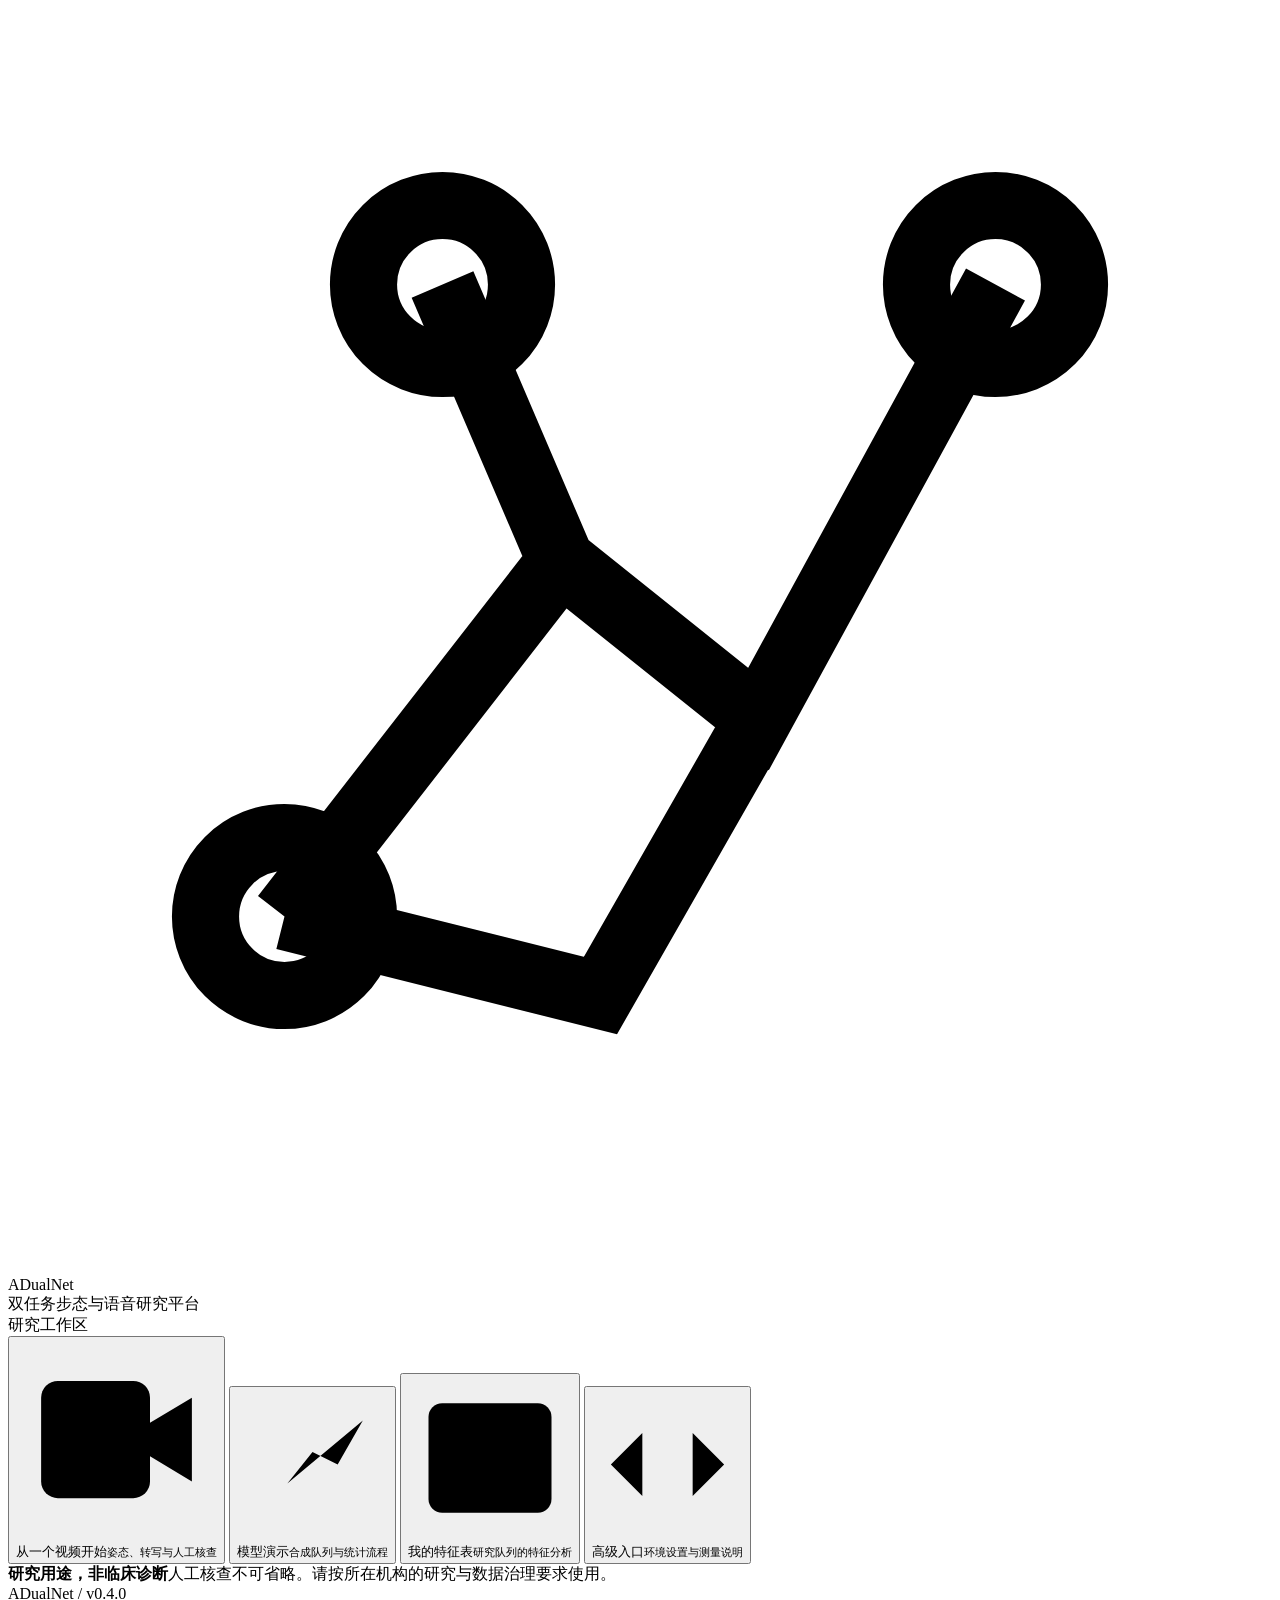
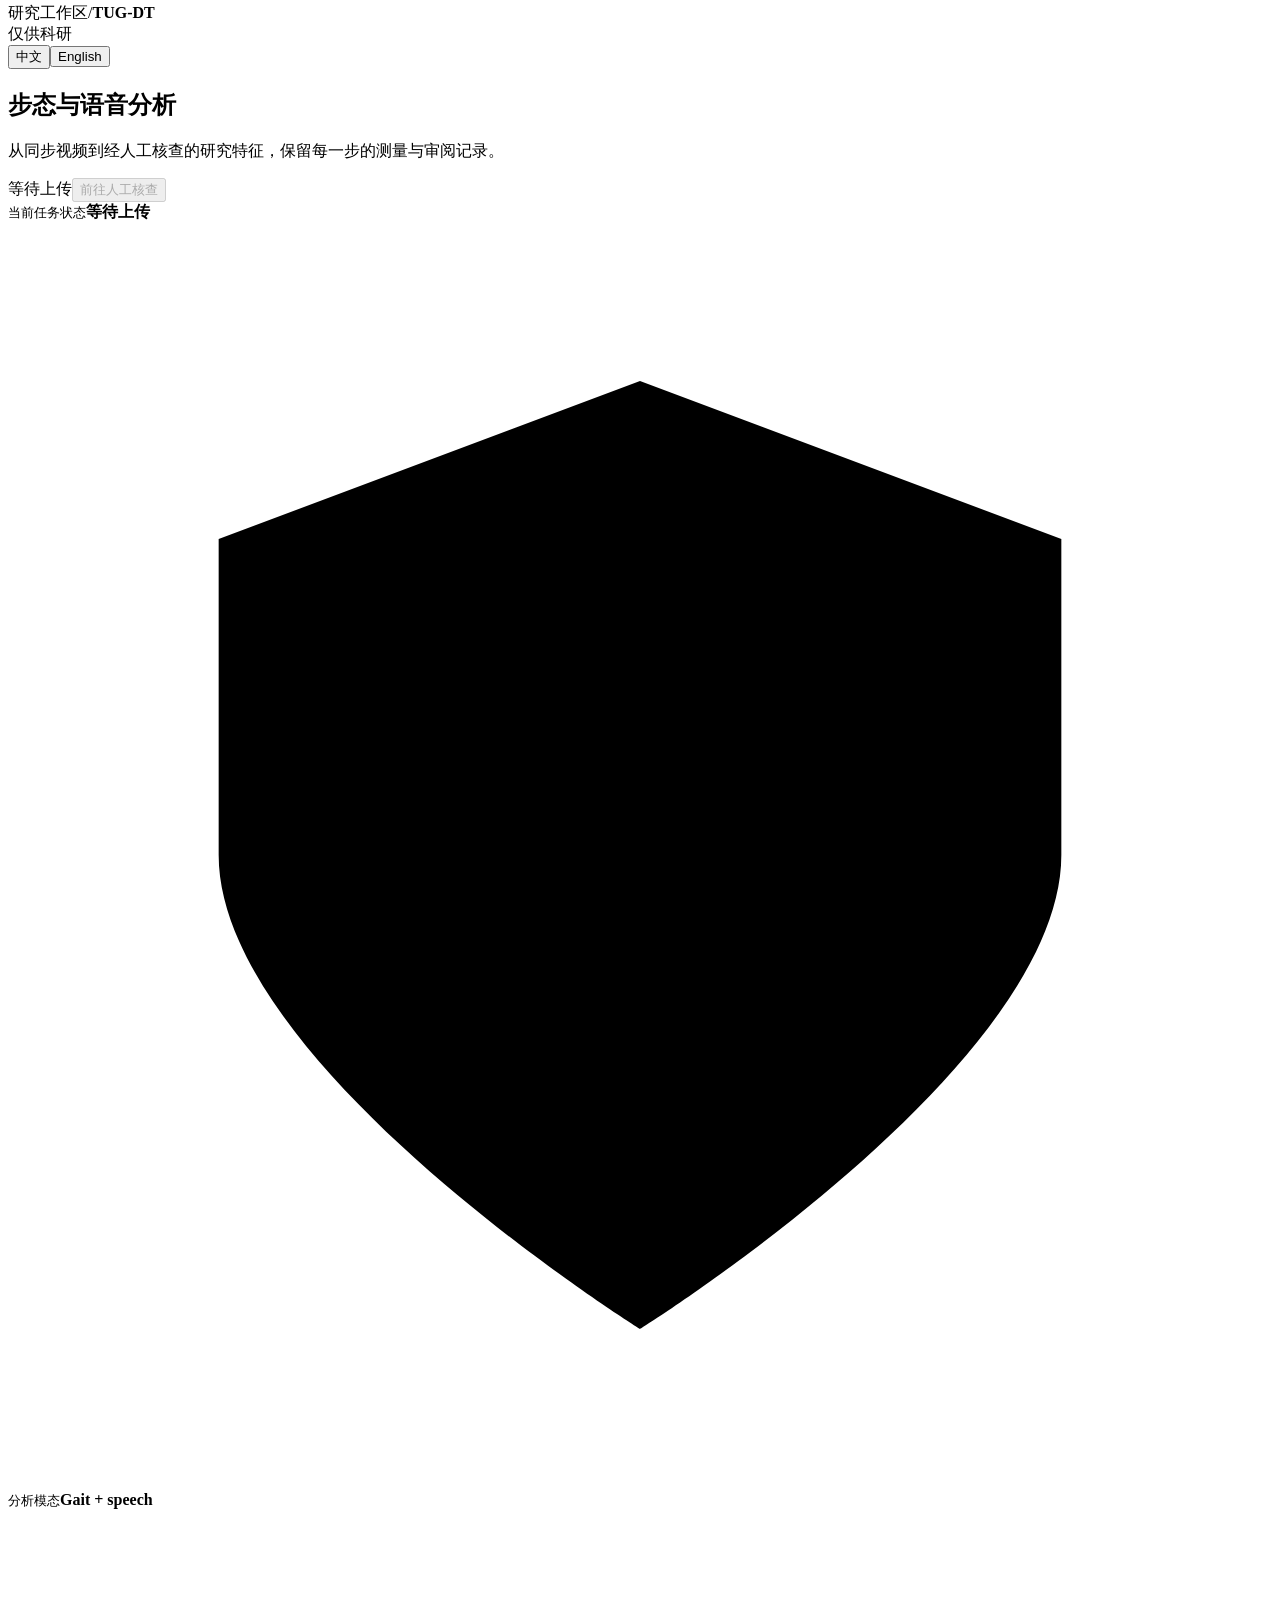
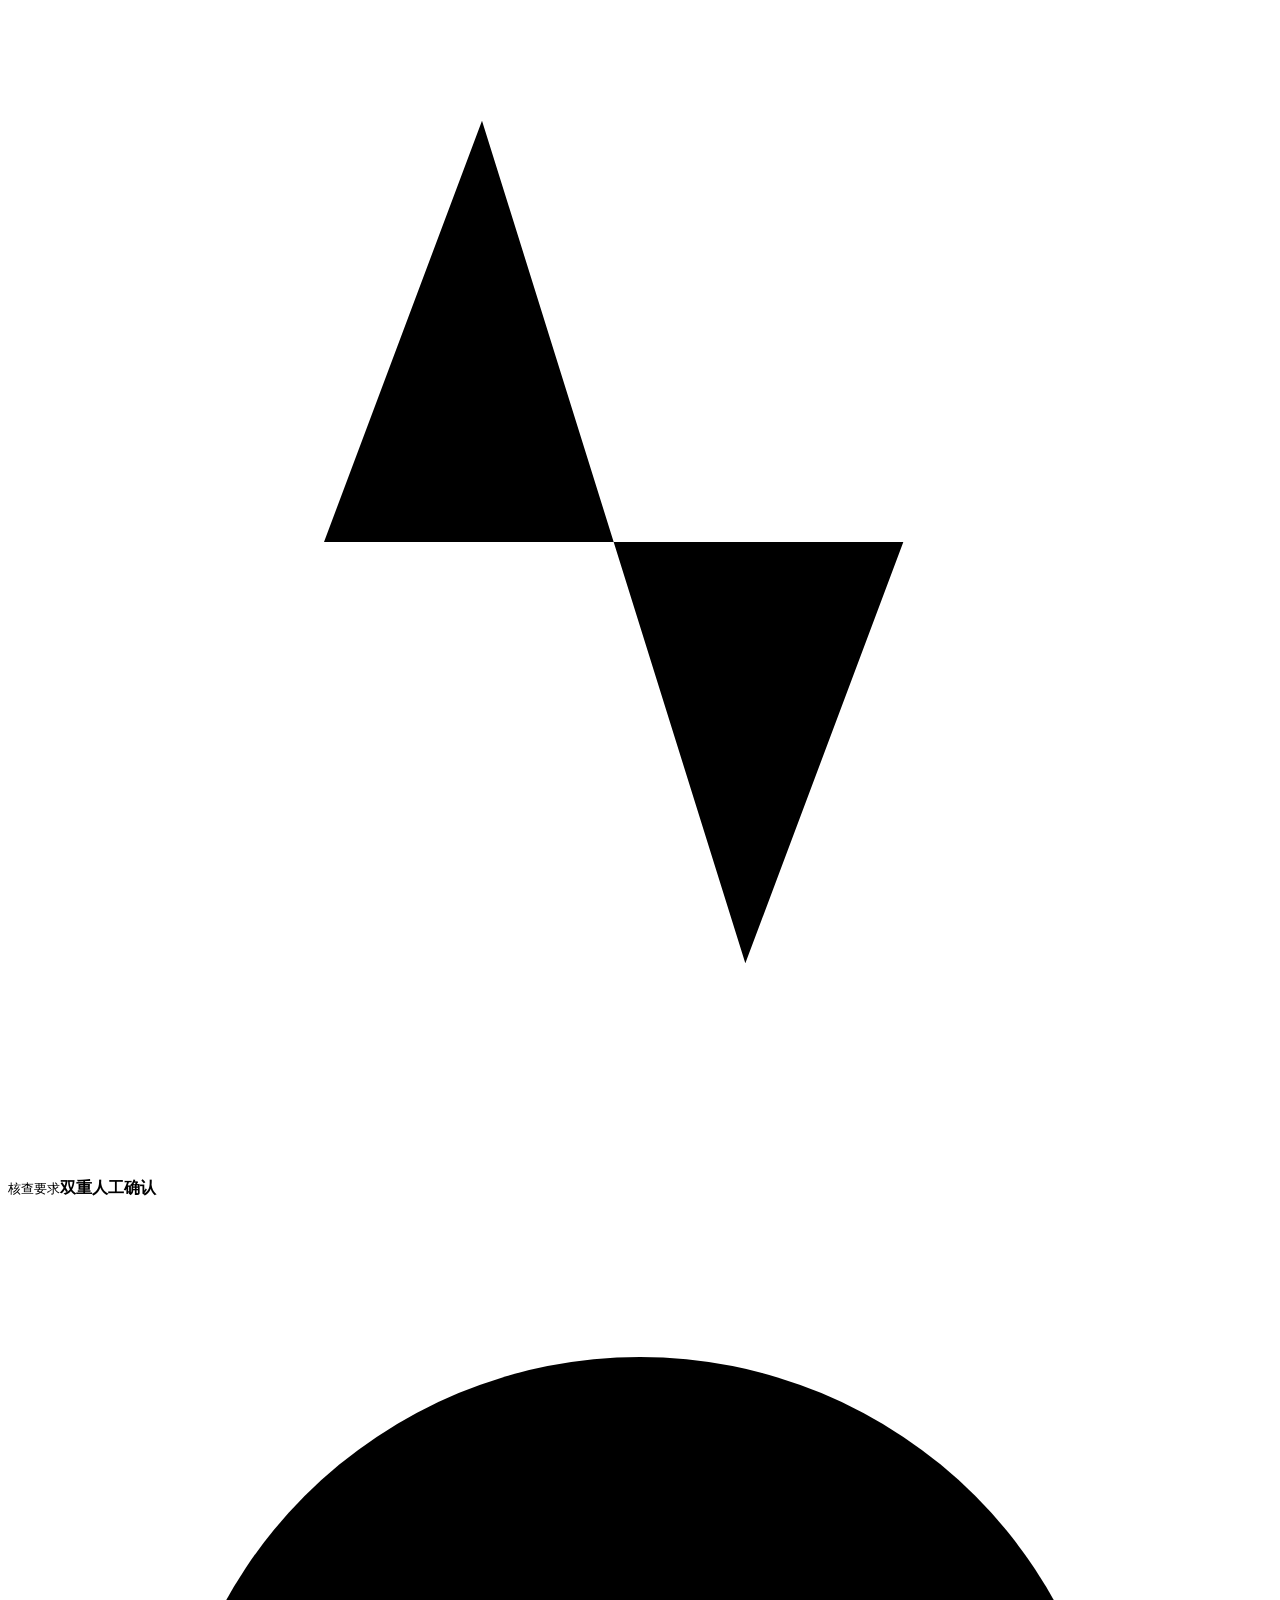
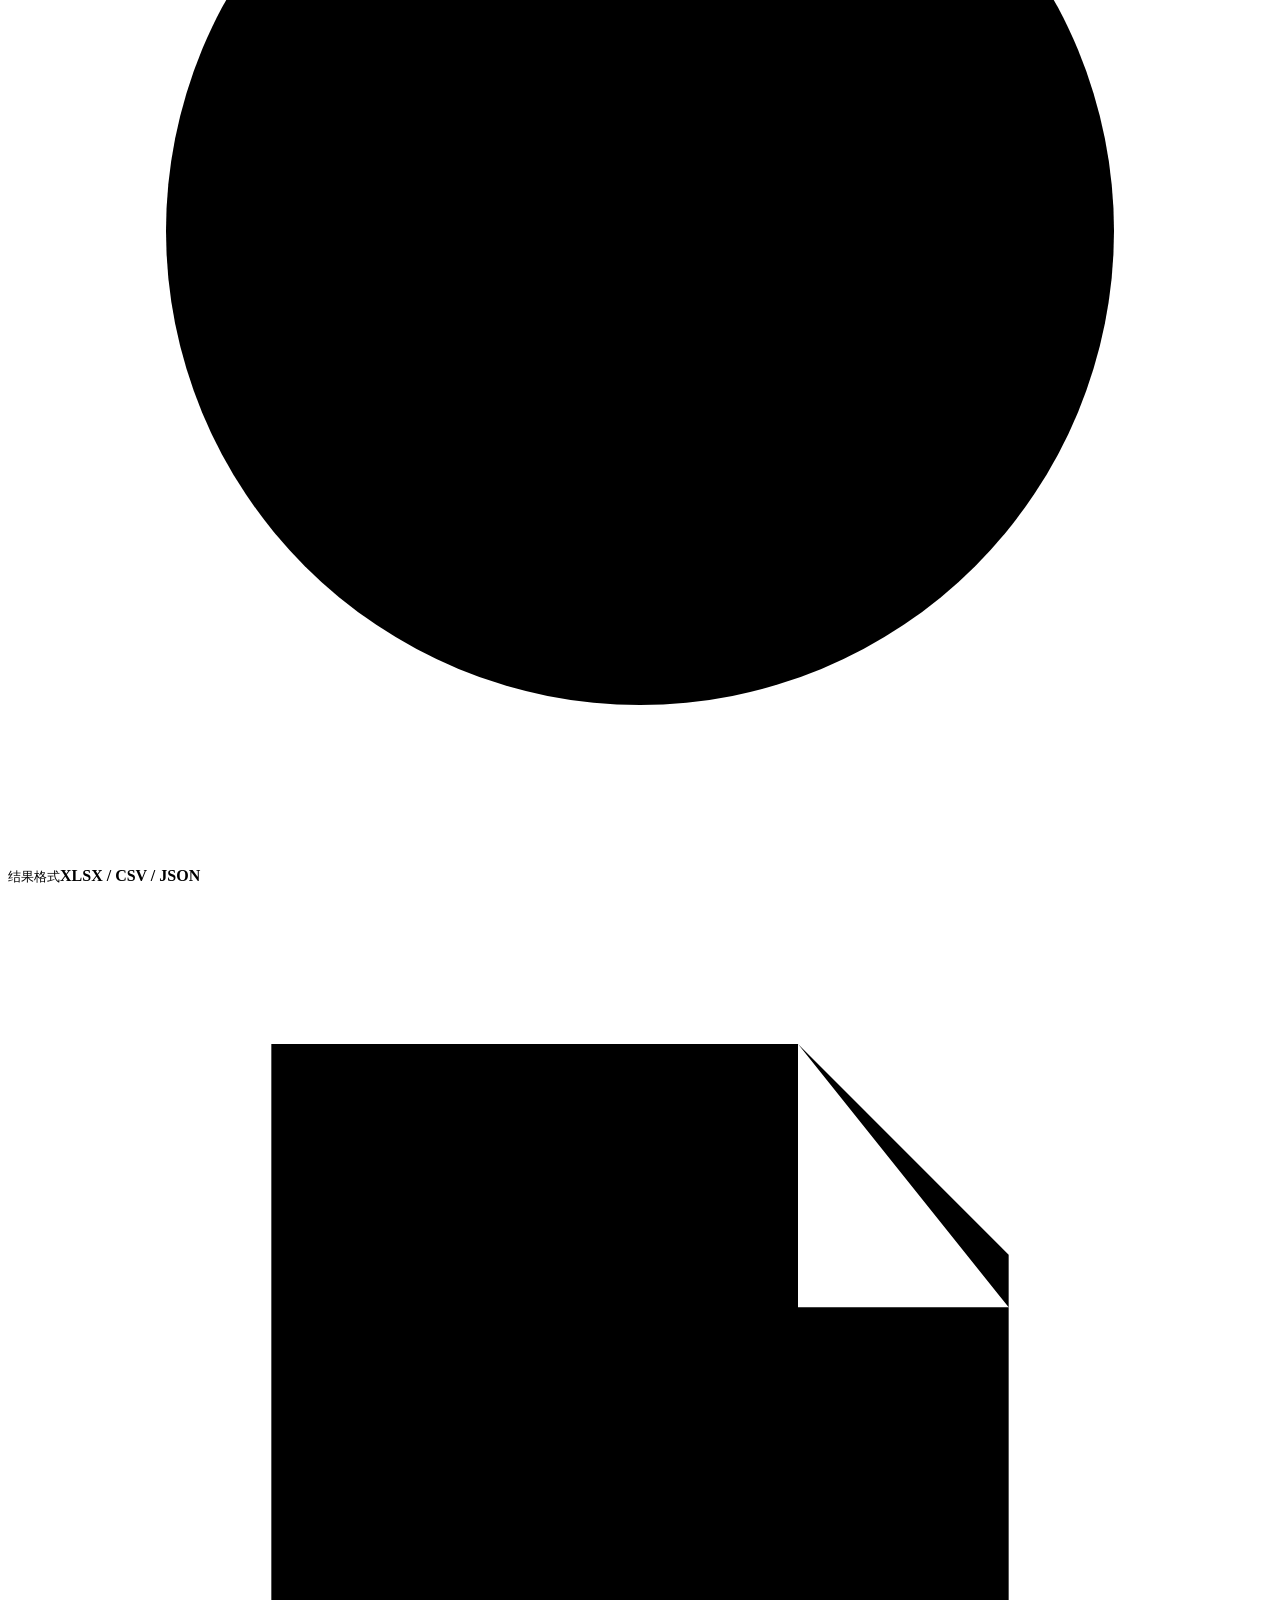
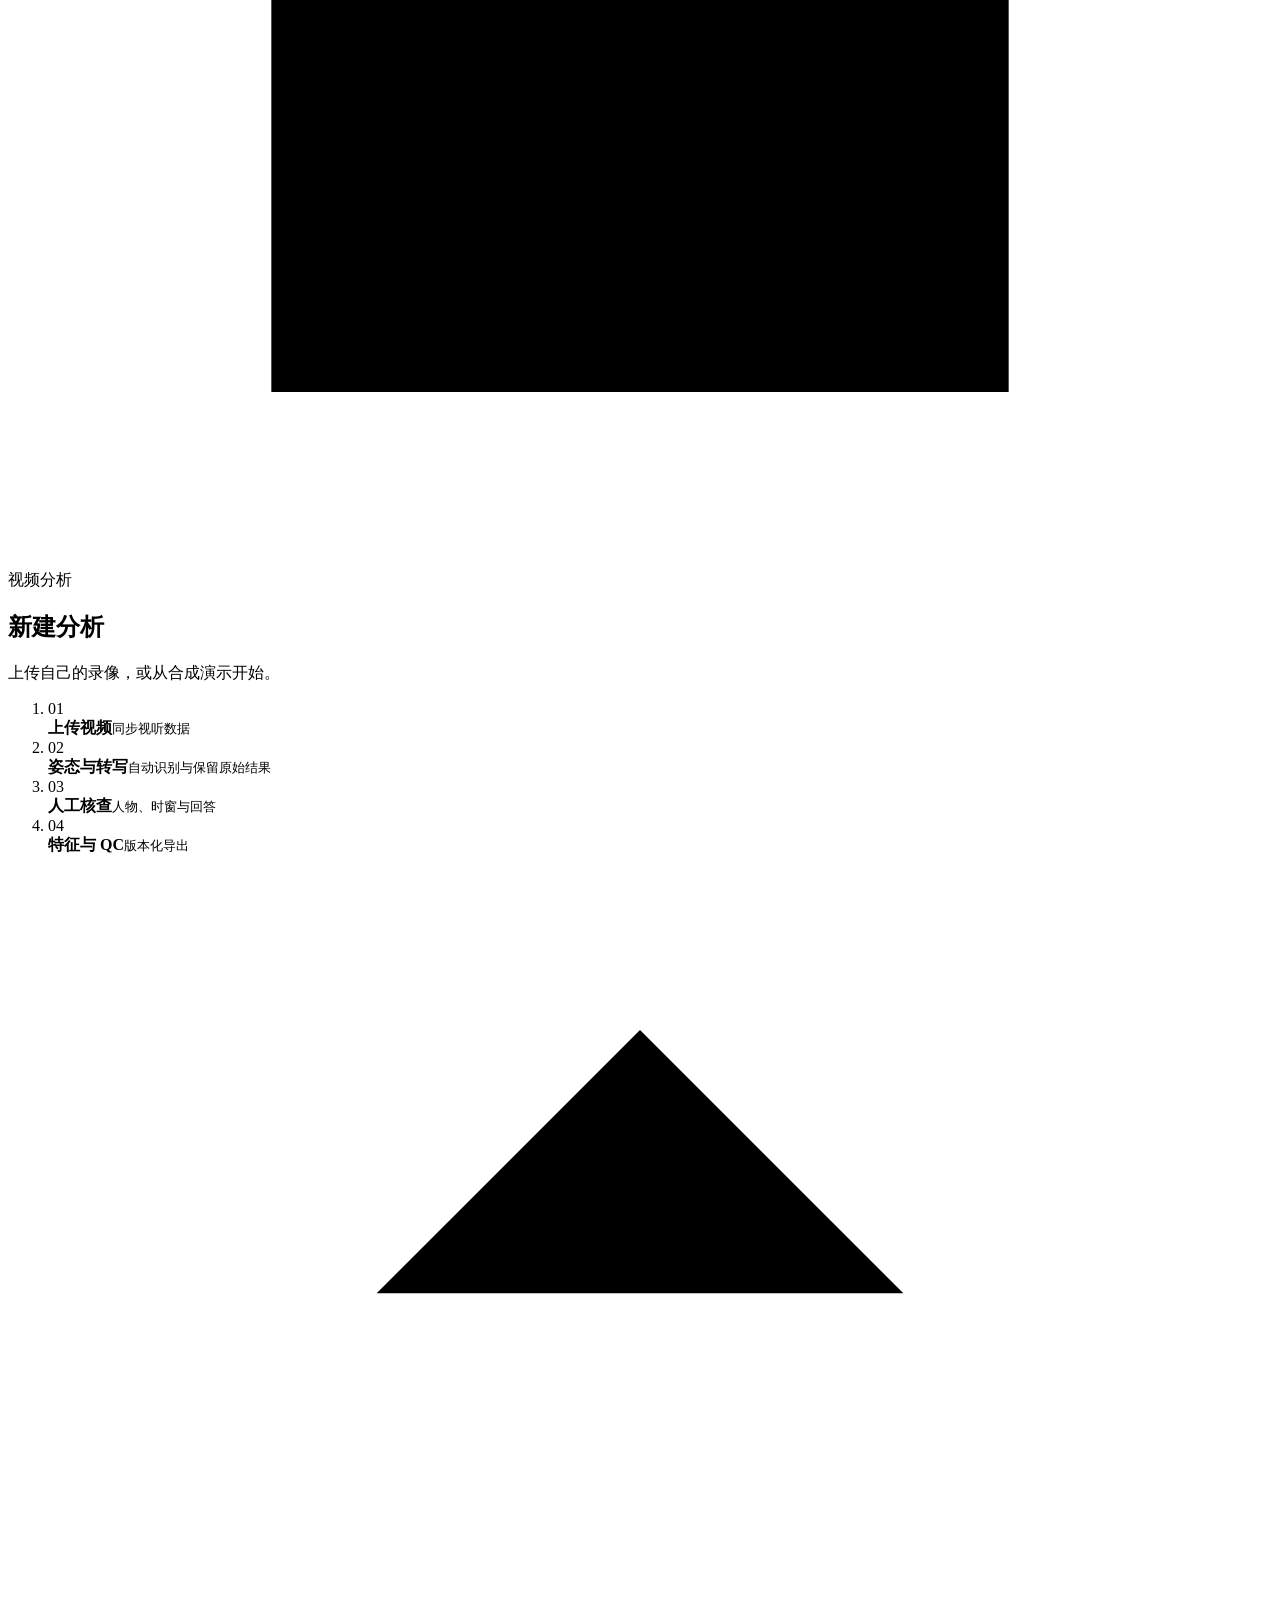
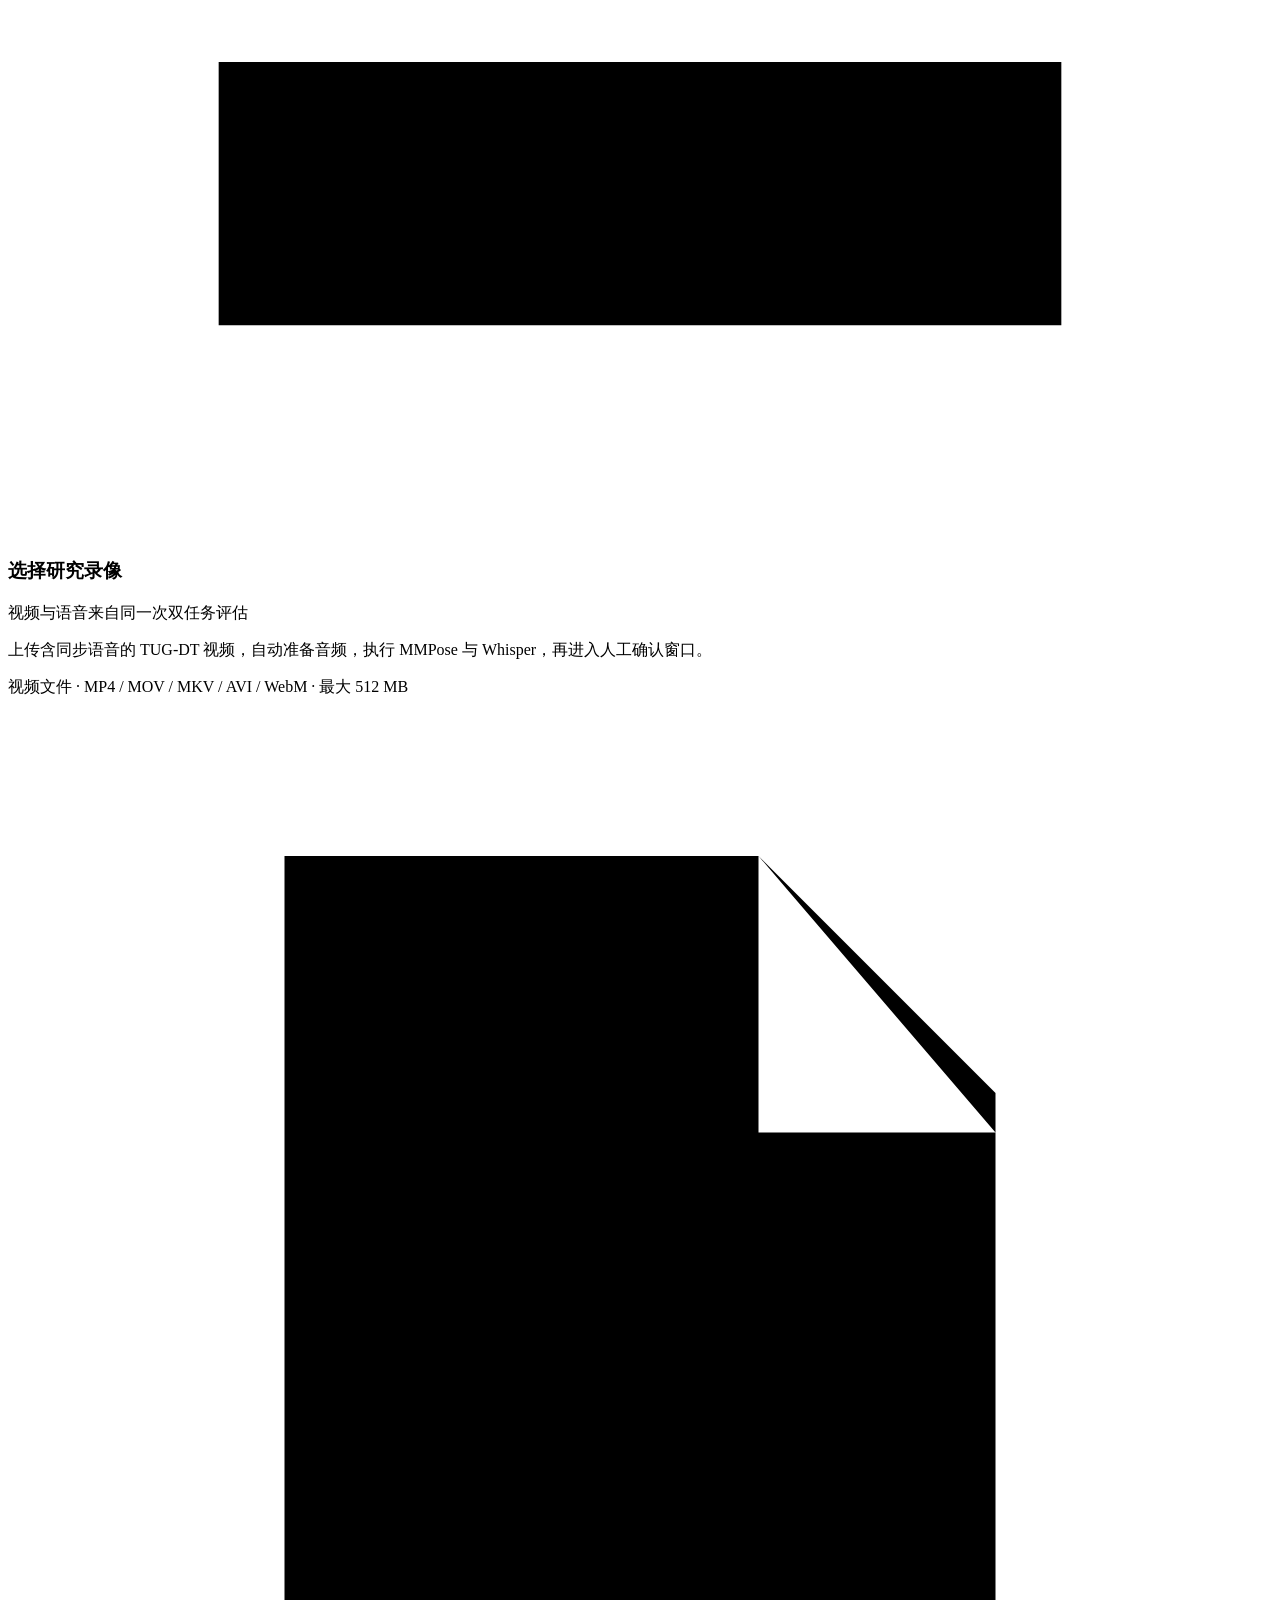
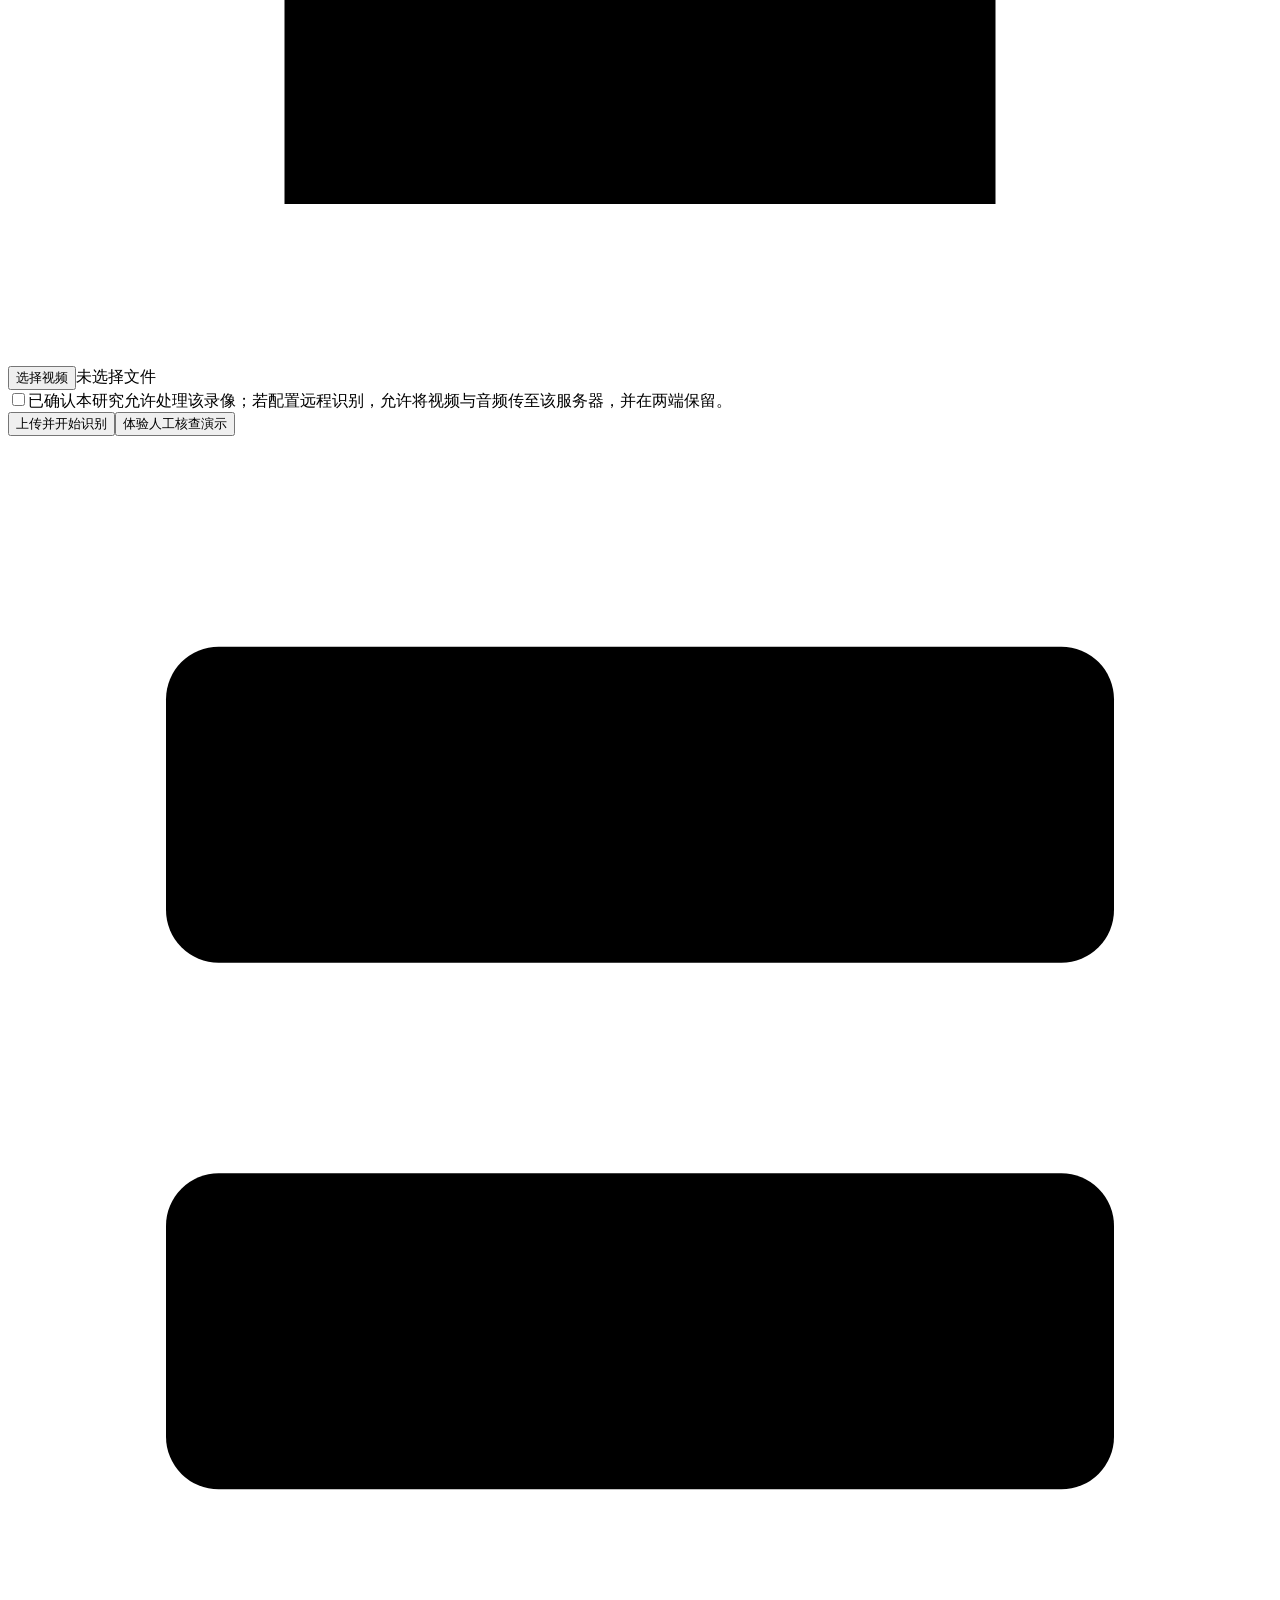
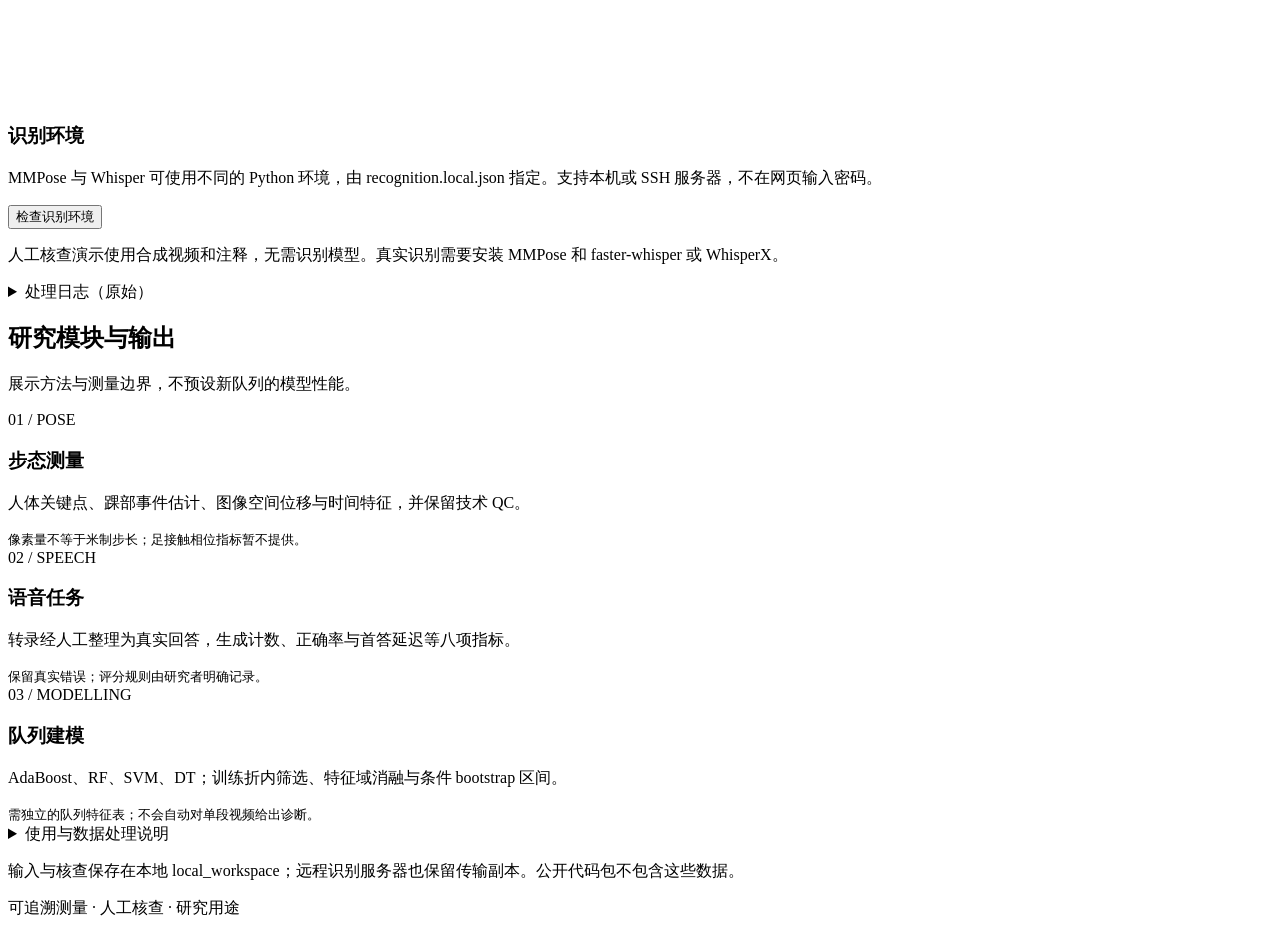
==== adualnet_toolkit/ui.html @ ec8fc20e "Publish ADualNet toolkit, synthetic web demo and MIT license" ====
<!doctype html>
<html lang="zh-CN">
<head>
<meta charset="utf-8"><meta name="viewport" content="width=device-width,initial-scale=1">
<title>ADualNet · Local Research Workbench</title>
<link rel="stylesheet" href="/assets/workspace.css?token=__LOCAL_TOKEN__">
</head>
<body>
<aside class="sidebar">
<div class="brand-row"><span class="brand-mark"><svg viewBox="0 0 32 32" fill="none" stroke="currentColor" stroke-width="1.7" aria-hidden="true"><path d="m7 23 7-9 5 4 6-11M7 23l8 2 4-7M14 14l-3-7"/><circle cx="11" cy="7" r="2"/><circle cx="25" cy="7" r="2"/><circle cx="7" cy="23" r="2"/></svg></span><div><div class="brand">ADualNet</div><div class="brand-subtitle">双任务步态与语音研究平台</div></div></div>
<div class="nav-label">研究工作区</div>
<div class="module-bar">
<nav class="tabs" aria-label="工作流程">
<button data-tab="video-panel" aria-label="从一个视频开始" aria-selected="true"><svg viewBox="0 0 24 24" aria-hidden="true"><rect x="3" y="5" width="13" height="14" rx="2"/><path d="m16 10 5-3v10l-5-3M8 9l4 3-4 3Z"/></svg><span>从一个视频开始</span><small>姿态、转写与人工核查</small></button>
<button data-tab="demo" aria-label="模型演示" aria-selected="false"><svg viewBox="0 0 24 24" aria-hidden="true"><path d="M4 19V5m0 14h16M8 15l4-5 4 2 4-7"/></svg><span>模型演示</span><small>合成队列与统计流程</small></button>
<button data-tab="data" aria-label="我的特征表" aria-selected="false"><svg viewBox="0 0 24 24" aria-hidden="true"><rect x="3" y="4" width="18" height="16" rx="2"/><path d="M3 10h18M9 10v10M15 10v10"/></svg><span>我的特征表</span><small>研究队列的特征分析</small></button>
<button data-tab="raw" aria-label="高级入口" aria-selected="false"><svg viewBox="0 0 24 24" aria-hidden="true"><path d="m8 7-5 5 5 5m8-10 5 5-5 5m-5 3 2-16"/></svg><span>高级入口</span><small>环境设置与测量说明</small></button>
</nav>
</div>
<div class="sidebar-bottom"><div class="sidebar-note"><strong>研究用途，非临床诊断</strong><span>人工核查不可省略。请按所在机构的研究与数据治理要求使用。</span></div><div class="sidebar-version">ADualNet / v0.4.0</div></div>
</aside>
<div class="app-shell">
<header class="topbar"><div class="breadcrumb"><span>研究工作区</span><span aria-hidden="true">/</span><strong>TUG-DT</strong></div><div class="header-tools"><span class="research-tag">仅供科研</span><div class="language-switch" role="group" aria-label="界面语言"><button type="button" data-language="zh" aria-pressed="false" lang="zh-CN">中文</button><button type="button" data-language="en" aria-pressed="true" lang="en">English</button></div></div></header>
<main>
<section class="page-heading reveal"><div><h1 id="workspace-title">步态与语音分析</h1><p>从同步视频到经人工核查的研究特征，保留每一步的测量与审阅记录。</p></div><div class="heading-actions"><span class="stage-pill" id="workspace-stage" data-workspace-stage role="status" data-state="idle">等待上传</span><button class="secondary" id="jump-review" disabled>前往人工核查</button></div></section>
<div class="protocol-strip">
<div><small>当前任务状态</small><strong class="summary-stage" data-workspace-stage data-state="idle">等待上传</strong><svg viewBox="0 0 24 24" aria-hidden="true"><path d="M12 3 4 6v6c0 4 8 9 8 9s8-5 8-9V6ZM8 12l3 3 5-6"/></svg></div>
<div><small>分析模态</small><strong>Gait + speech</strong><svg viewBox="0 0 24 24" aria-hidden="true"><path d="M2 12h4l3-8 5 16 3-8h5"/></svg></div>
<div><small>核查要求</small><strong>双重人工确认</strong><svg viewBox="0 0 24 24" aria-hidden="true"><circle cx="12" cy="12" r="9"/><path d="m8 12 3 3 5-6"/></svg></div>
<div><small>结果格式</small><strong class="export-formats">XLSX / CSV / JSON</strong><svg viewBox="0 0 24 24" aria-hidden="true"><path d="M5 3h10l4 4v14H5ZM15 3v5h4M9 12h6M9 16h6"/></svg></div>
</div>
<section class="panel reveal" id="video-panel">
<div class="section-heading"><div><p class="section-kicker">视频分析</p><h2>新建分析</h2><p>上传自己的录像，或从合成演示开始。</p></div></div>
<ol class="workflow-progress" aria-label="视频处理流程">
<li data-workflow-step="0" data-progress="current" aria-current="step"><span class="step-index">01</span><div><strong>上传视频</strong><small>同步视听数据</small></div></li>
<li data-workflow-step="1" data-progress="pending"><span class="step-index">02</span><div><strong>姿态与转写</strong><small>自动识别与保留原始结果</small></div></li>
<li data-workflow-step="2" data-progress="pending"><span class="step-index">03</span><div><strong>人工核查</strong><small>人物、时窗与回答</small></div></li>
<li data-workflow-step="3" data-progress="pending"><span class="step-index">04</span><div><strong>特征与 QC</strong><small>版本化导出</small></div></li>
</ol>
<div class="grid"><div class="surface-card upload-card"><div class="card-heading"><span class="card-icon"><svg viewBox="0 0 24 24" aria-hidden="true"><path d="M12 16V3m-5 5 5-5 5 5M4 15v5h16v-5"/></svg></span><div><h3>选择研究录像</h3><span class="card-caption">视频与语音来自同一次双任务评估</span></div></div><p>上传含同步语音的 TUG-DT 视频，自动准备音频，执行 MMPose 与 Whisper，再进入人工确认窗口。</p><label for="video-file">视频文件 · MP4 / MOV / MKV / AVI / WebM · 最大 512 MB</label><input type="file" id="video-file" accept="video/*,.mkv,.avi" hidden><div class="file-picker"><div class="upload-symbol"><svg viewBox="0 0 32 32" aria-hidden="true"><path d="M7 4h12l6 6v18H7Z M19 4v7h6M16 23V14m-4 4 4-4 4 4"/></svg></div><button type="button" class="secondary" id="video-file-pick">选择视频</button><span id="video-file-name" aria-live="polite">未选择文件</span></div><label class="check"><input type="checkbox" id="video-transfer-confirm"><span>已确认本研究允许处理该录像；若配置远程识别，允许将视频与音频传至该服务器，并在两端保留。</span></label><div class="actions"><button id="video-start">上传并开始识别</button><button id="video-demo" class="secondary">体验人工核查演示</button></div></div><div class="surface-card environment-card"><div class="card-heading"><span class="card-icon"><svg viewBox="0 0 24 24" aria-hidden="true"><rect x="3" y="4" width="18" height="6" rx="1"/><rect x="3" y="14" width="18" height="6" rx="1"/><path d="M7 7h.01M7 17h.01M12 7h5M12 17h5"/></svg></span><h3>识别环境</h3></div><p class="muted">MMPose 与 Whisper 可使用不同的 Python 环境，由 recognition.local.json 指定。支持本机或 SSH 服务器，不在网页输入密码。</p><button class="secondary" id="video-env">检查识别环境</button><p id="video-environment" aria-live="polite"></p><div class="tip">人工核查演示使用合成视频和注释，无需识别模型。真实识别需要安装 MMPose 和 faster-whisper 或 WhisperX。</div></div></div>
<p id="video-status" role="status"></p><details class="technical-log"><summary>处理日志（原始）</summary><pre id="video-log" hidden></pre></details>
<div id="video-review" hidden>
<div class="review-notice" id="video-scope"></div>
<div class="video-grid card"><div><h3>1. 同步视频与姿态核查</h3><div class="video-wrap"><video id="review-video" controls preload="metadata"></video><canvas id="pose-canvas"></canvas></div><p id="frame-info" class="mini"></p><div class="track-controls"><button class="secondary" id="frame-back">前一帧</button><button class="secondary" id="frame-forward">后一帧</button><label for="person-track">参与者轨迹</label><select id="person-track"></select></div>
<div class="small-fields"><div><label for="review-participant">本地参与者编号</label><input id="review-participant" placeholder="填写去标识编号"></div><div><label for="reviewer">核查者姓名或代码</label><input id="reviewer"></div>
<div><label for="task-start">语音任务开始（视频秒）</label><input type="number" id="task-start" step="0.01" min="0"></div><div><label for="task-end">语音任务结束（视频秒）</label><input type="number" id="task-end" step="0.01" min="0"></div>
<div><label for="gait-start">步态分析开始（视频秒）</label><input type="number" id="gait-start" step="0.01" min="0"></div><div><label for="gait-end">步态分析结束（视频秒）</label><input type="number" id="gait-end" step="0.01" min="0"></div></div>
<label for="route-distance">选中步态时窗的已知路线长度（米，可留空）</label><input type="number" id="route-distance" min="0.01" step="0.01" placeholder="未测量则留空，不推算米制步长">
<details class="card"><summary>修正当前帧关键点 / 人物轨迹</summary><p class="mini">暂停到待修正帧，选择关节点并输入分析视频的像素坐标。修改会留在审阅版本中，原始识别结果保留。</p><label for="joint-select">关节点（COCO-17）</label><select id="joint-select"></select><div class="small-fields"><div><label for="joint-x">X 像素</label><input type="number" id="joint-x" step="0.1"></div><div><label for="joint-y">Y 像素</label><input type="number" id="joint-y" step="0.1"></div></div><div class="actions"><button class="secondary" id="apply-joint">应用关键点修正</button><button class="secondary" id="exclude-frame">排除当前帧</button><button class="secondary" id="restore-frame">恢复当前帧</button></div><label for="frame-track">仅当前帧使用轨迹</label><select id="frame-track"></select><button class="secondary" id="apply-track">应用当前帧轨迹</button><p id="edit-summary" class="mini"></p></details>
</div><div><h3>2. 逐条核对转录与真实回答</h3><p class="mini">自动分词只提供候选；一个词不一定等于一次回答。可增删、拆分或合并为真实回答，排除检查者提示。每个计入的回答都需人工选“正确/错误”。</p>
<details><summary>查看 Whisper 原始转录</summary><pre id="original-transcript"></pre></details>
<label for="corrected-transcript">人工修正的完整转录（保留核查记录）</label><textarea id="corrected-transcript"></textarea>
<div class="response-table"><table><thead><tr><th>计入</th><th>起始秒</th><th>回答文本</th><th>正确性</th><th>回放 / 删除</th></tr></thead><tbody id="response-rows"></tbody></table></div><button class="secondary" id="add-response">增加一个回答</button>
<label for="scoring-rule">正确性评分规则</label><textarea id="scoring-rule" placeholder="例如：按逐次减七判断；重复、自我纠正和检查者提示如何处理。由研究者明确，系统不代替作决定。"></textarea>
<label for="review-notes">核查备注</label><textarea id="review-notes"></textarea>
<label class="check"><input type="checkbox" id="gait-reviewed"><span>已核对参与者轨迹、关键点及步态时间窗；已处理可见跟踪错误。</span></label>
<label class="check"><input type="checkbox" id="speech-reviewed"><span>已核对任务时间、参与者回答及逐条正确性；转录候选已整理为真实回答。</span></label>
<div class="actions"><button class="secondary" id="save-review">保存核查草稿</button><button id="confirm-features">确认并生成特征</button></div>
<p class="tip">输出实验性的图像空间步长、踝部事件间隔、语音特征及 QC。step=stride/2 为算法约束，不是独立物理验证。当前未建立足接触相位定义，stance/swing/double-support 三项留空，不自动送入分类模型。</p>
<div class="downloads" id="video-downloads"></div>
</div></div></div></section>
<section class="panel reveal" id="demo" hidden><div class="grid"><div><h2>先运行一个完整示例</h2><p>80 位虚拟参与者，26 个候选特征。数据由独立随机生成器产生，无原始受试者记录。</p><p class="muted">一键体验同队列 domain ablation、训练折内特征选择，以及参与者级条件 bootstrap 区间。</p><div class="actions"><button id="demo-run">运行合成演示</button></div></div><div><div class="big-number">5 + 3</div><h3>五类特征组合，三个人口学子组合</h3><p class="muted">AdaBoost · RF · SVM (RBF) · DT<br>演示：3 折 × 2 次重复，200 次 bootstrap。<br>自己的数据：5 折 × 10 次重复，2,000 次 bootstrap。</p><div class="tip">演示指标只验证软件运行，不代表 ADualNet 的研究性能。</div></div></div></section>
<section class="panel" id="data" hidden><div class="grid"><form id="analysis-form"><h2>接入你的 TUG-DT 特征表</h2><label for="file">CSV / XLSX · 每位参与者一行 · 最大 20 MB</label><input id="file" type="file" accept=".csv,.xlsx" hidden><div class="file-picker"><button type="button" class="secondary" id="file-pick">选择特征表</button><span id="file-name" aria-live="polite">未选择文件</span></div><label for="sheet">Excel 工作表名称或索引（CSV 忽略）</label><input id="sheet" value="0"><label for="measurement">测量版本（例如 siteA_reviewed_v1）</label><input id="measurement" required placeholder="为这批测量命名"><label for="outcome">标签定义（明确 0 和 1 代表什么）</label><input id="outcome" required placeholder="0 = …；1 = …"><div class="actions"><button type="button" class="secondary" id="validate">检查输入</button><button type="submit" id="analyze">开始分析</button></div></form><div><h3>需要哪些字段？</h3><p>参与者 ID、二分类 label，以及 3 个人口学、15 个步态、8 个语音任务特征。</p><p class="muted">支持 gender → sex、education → edu，以及 asymmetry 拼写映射。额外临床列不会自动用作输入。</p><div class="tip">列名相同不代表测量定义相同。请确认单位、正确回答评分规则、任务时间起点及单/双任务来源。历史稿件的测量溯源边界见包内文档。</div><div id="preflight" aria-live="polite"></div></div></div></section>
<section class="panel" id="raw" hidden><div class="grid"><div><h2>从视频和录音开始</h2><p>在单独的识别环境安装 MMPose 与 WhisperX，并编辑本地 config.ini。工具沿用已有的逐步运行入口。</p><code class="command">python adualnet.py pipeline --config config.ini --step gait-recognition --dry-run
python adualnet.py pipeline --config config.ini --step speech-recognition --dry-run</code><p class="muted">确认命令、模型权重和路径后，去掉 --dry-run 执行。GPU 与模型下载需求由识别环境决定。</p></div><div><h3>识别后的人工核查</h3><p>检查姿态追踪对象、关键点质量、帧率和空间单位。核查语音转录、说话人及回答时间，再标注回答正确性。</p><code class="command">python adualnet.py reviewed-speech --tasks tasks.csv --responses responses.csv --out reviewed_speech.csv</code><p class="tip">reviewed-speech 按人工注释计数，保留真实错误，不做预期序列吸附、计数下限或时间偏移。其新测量定义与历史稿件输入分版本保存。</p><p class="muted">详见 docs/toolkit_guide_zh.md 的输入模板与提取步骤。提取结果需人工核对并整理成同一张特征表。</p></div></div></section>
<section class="result" id="run-area" hidden><h2>运行记录</h2><p id="status" role="status"></p><pre id="log"></pre><div id="downloads" class="downloads"></div><iframe id="report" title="ADualNet 汇总结果报告" hidden></iframe></section>
<section class="capability-panel"><h2>研究模块与输出</h2><p class="muted">展示方法与测量边界，不预设新队列的模型性能。</p><div class="capability-grid">
<article><span class="module-code">01 / POSE</span><h3>步态测量</h3><p>人体关键点、踝部事件估计、图像空间位移与时间特征，并保留技术 QC。</p><small>像素量不等于米制步长；足接触相位指标暂不提供。</small></article>
<article><span class="module-code">02 / SPEECH</span><h3>语音任务</h3><p>转录经人工整理为真实回答，生成计数、正确率与首答延迟等八项指标。</p><small>保留真实错误；评分规则由研究者明确记录。</small></article>
<article><span class="module-code">03 / MODELLING</span><h3>队列建模</h3><p>AdaBoost、RF、SVM、DT；训练折内筛选、特征域消融与条件 bootstrap 区间。</p><small>需独立的队列特征表；不会自动对单段视频给出诊断。</small></article>
</div></section>
<details class="workspace-guide"><summary>使用与数据处理说明</summary><p>先使用合成演示熟悉流程，再处理经授权的研究录像。请核对人物、关键点、任务时窗和逐条回答，记录评分规则，完成两项确认后导出。</p><p>远程识别会把视频和音频传至配置的服务器，两端均保留副本。研究用途，不提供临床诊断。</p><p>图像空间测量不等同于米制步长；足接触相位尚未建立，相关指标保持缺失。人工确认不代表生理准确性或临床有效性已获验证。</p></details>
<footer class="page-footer"><p>输入与核查保存在本地 local_workspace；远程识别服务器也保留传输副本。公开代码包不包含这些数据。</p><span class="footer-note">可追溯测量 · 人工核查 · 研究用途</span></footer>
</main></div>
<script id="ui-translations" type="application/json">__UI_TRANSLATIONS__</script>
<script src="/assets/ui_i18n.js?token=__LOCAL_TOKEN__"></script>
<script src="/assets/workspace_ui.js?token=__LOCAL_TOKEN__"></script>
<script>
const token='__LOCAL_TOKEN__';let uploadId=null;let active=false;
const $=id=>document.getElementById(id);
const tr=I18n.tr, uiText=I18n.bind;
async function api(path,data){const response=await fetch(path,{method:data===undefined?'GET':'POST',headers:{'Content-Type':'application/json','X-ADualNet-Token':token},body:data===undefined?undefined:JSON.stringify(data)});const value=await response.json();if(!response.ok)throw Error(value.error||'Request failed');return value;}
document.querySelectorAll('[data-tab]').forEach(button=>button.addEventListener('click',()=>{document.querySelectorAll('[data-tab]').forEach(b=>{const selected=b===button;b.setAttribute('aria-selected',String(selected));$(b.dataset.tab).hidden=!selected;});}));
$('file-pick').onclick=()=>$('file').click();
$('file').addEventListener('change',()=>{uploadId=null;lastInputReport=null;uiText('preflight','');const file=$('file').files[0];uiText('file-name',file?'{filename}':'未选择文件',file?{filename:file.name}:{});});
async function upload(){if(uploadId)return uploadId;const file=$('file').files[0];if(!file)throw Error('请先选择特征表。');if(file.size>20*1024*1024)throw Error('文件必须小于 20 MB。');const suffix='.'+file.name.split('.').pop().toLowerCase();const response=await fetch('/api/upload',{method:'POST',headers:{'X-ADualNet-Token':token,'X-File-Type':suffix},body:file});const value=await response.json();if(!response.ok)throw Error(value.error);uploadId=value.upload_id;return uploadId;}
let lastInputReport=null;
function showInputReport(){if(!lastInputReport)return;uiText('preflight',lastInputReport.passed?'检查通过：{n} 位参与者。 {details}':'请修正：{n} 位参与者。 {details}',{n:lastInputReport.n_subjects,details:lastInputReport.errors.join(' ')});$('preflight').className=lastInputReport.passed?'tip':'error';}
async function validate(){const upload_id=await upload();lastInputReport=await api('/api/validate',{upload_id,sheet:$('sheet').value});showInputReport();return lastInputReport;}
$('validate').onclick=()=>validate().catch(error=>{uiText('preflight',error.message);$('preflight').className='error';});
function busy(value){active=value;['demo-run','analyze','validate'].forEach(id=>$(id).disabled=value);}
function errorState(error){$('run-area').hidden=false;uiText('status',error.message);$('status').className='error';busy(false);}
async function run(data){if(active)return;busy(true);$('run-area').hidden=false;$('status').className='';uiText('status','正在启动。运行较长时，请在这里查看进度。');$('report').hidden=true;$('downloads').replaceChildren();$('log').textContent='';try{const value=await api('/api/run',data);poll(value.job_id);}catch(error){errorState(error);}}
async function poll(id){try{const value=await api('/api/job/'+id);$('log').textContent=value.log;$('log').scrollTop=$('log').scrollHeight;if(value.state==='running'){uiText('status','模型分析运行中，请查看下方原始日志。');setTimeout(()=>poll(id),1500);return;}busy(false);if(value.state==='failed')throw Error('运行未完成，请查看下方日志，并修正输入或环境。');uiText('status','已完成。下方是完整报告，表格可用于后续统计与审阅。');$('report').src=value.report;$('report').hidden=false;for(const [file,label] of [['report.html','打开完整报告'],['analysis_tables.xlsx','下载结果表 XLSX'],['protocol.json','下载实验说明']]){const a=document.createElement('a');a.href='/runs/'+id+'/'+file+'?token='+token;uiText(a,label);a.target='_blank';a.rel='noopener';$('downloads').appendChild(a);}}catch(error){errorState(error);}}
$('demo-run').onclick=()=>run({demo:true});
$('analysis-form').onsubmit=async event=>{event.preventDefault();try{if(!(await validate()).passed)return;await run({upload_id:uploadId,sheet:$('sheet').value,measurement_version:$('measurement').value,outcome_definition:$('outcome').value});}catch(error){errorState(error);}};
</script><script src="/assets/video_ui.js?token=__LOCAL_TOKEN__"></script></body></html>
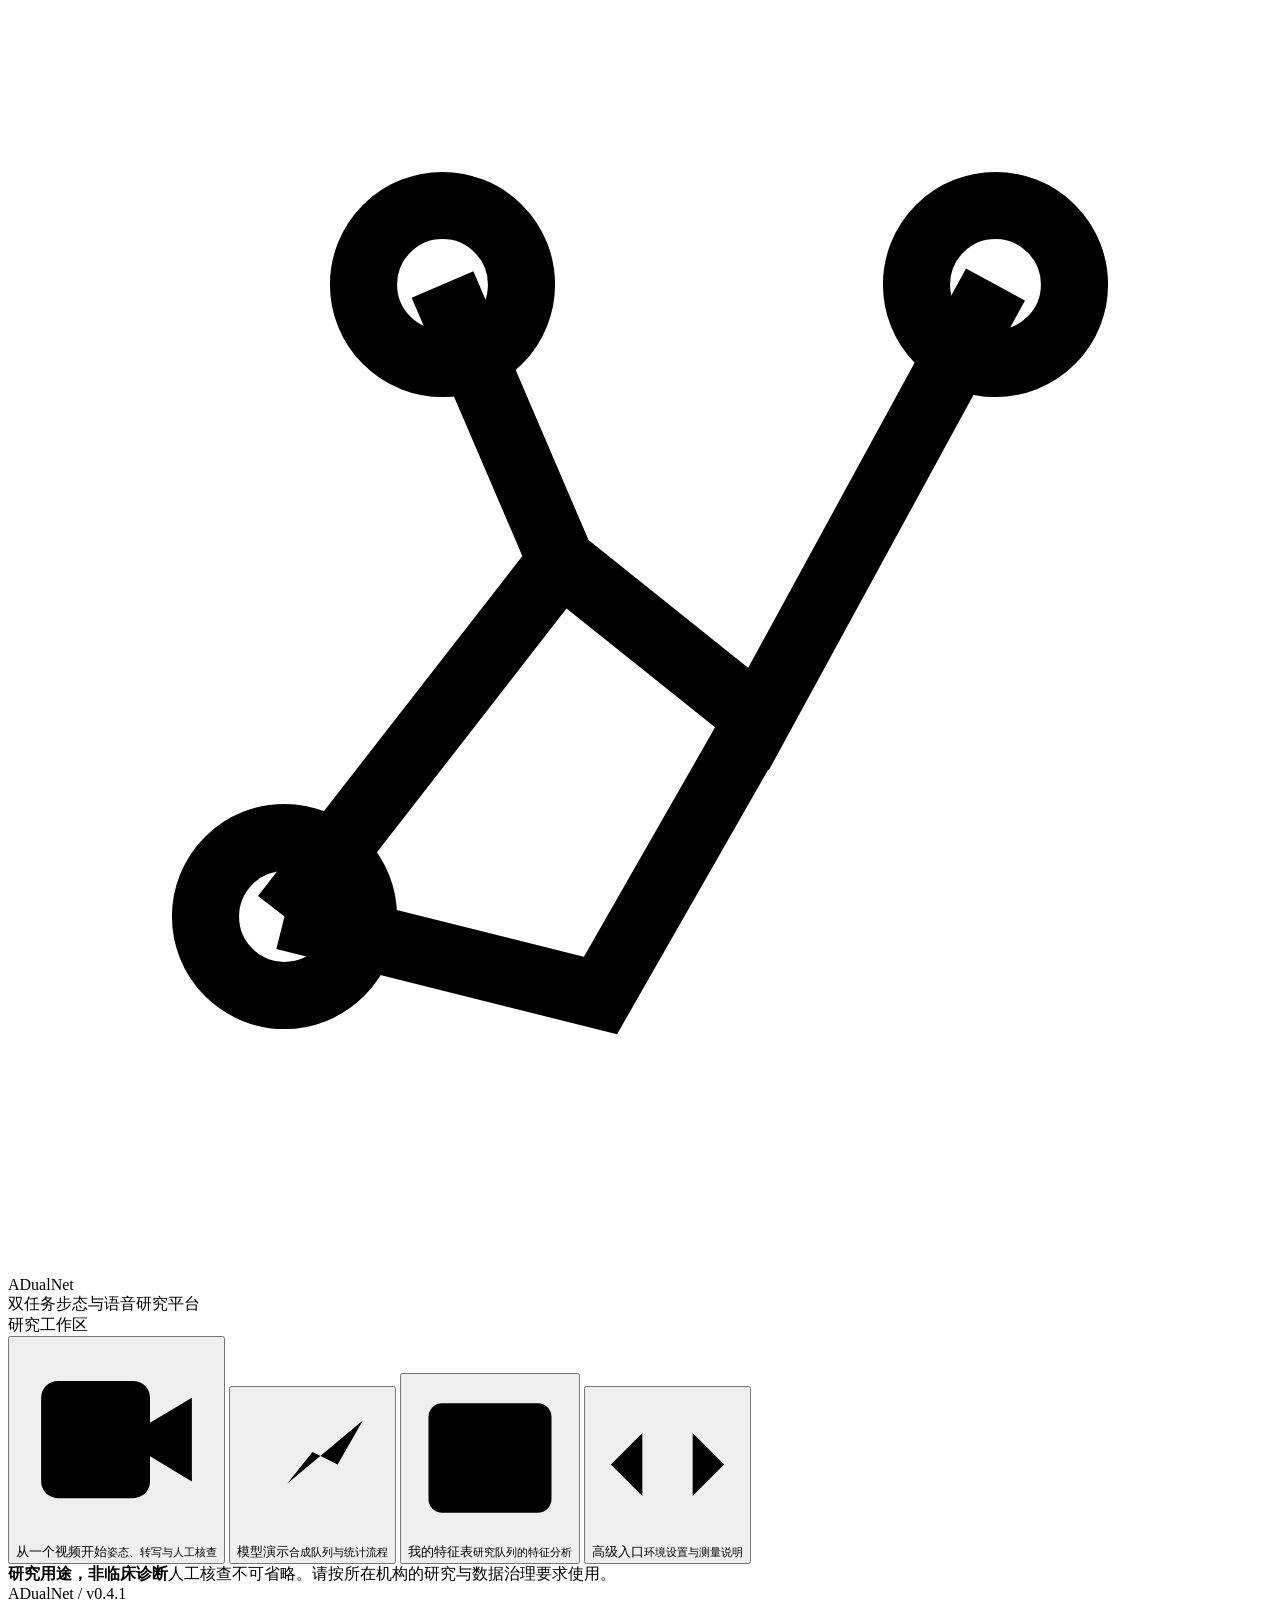
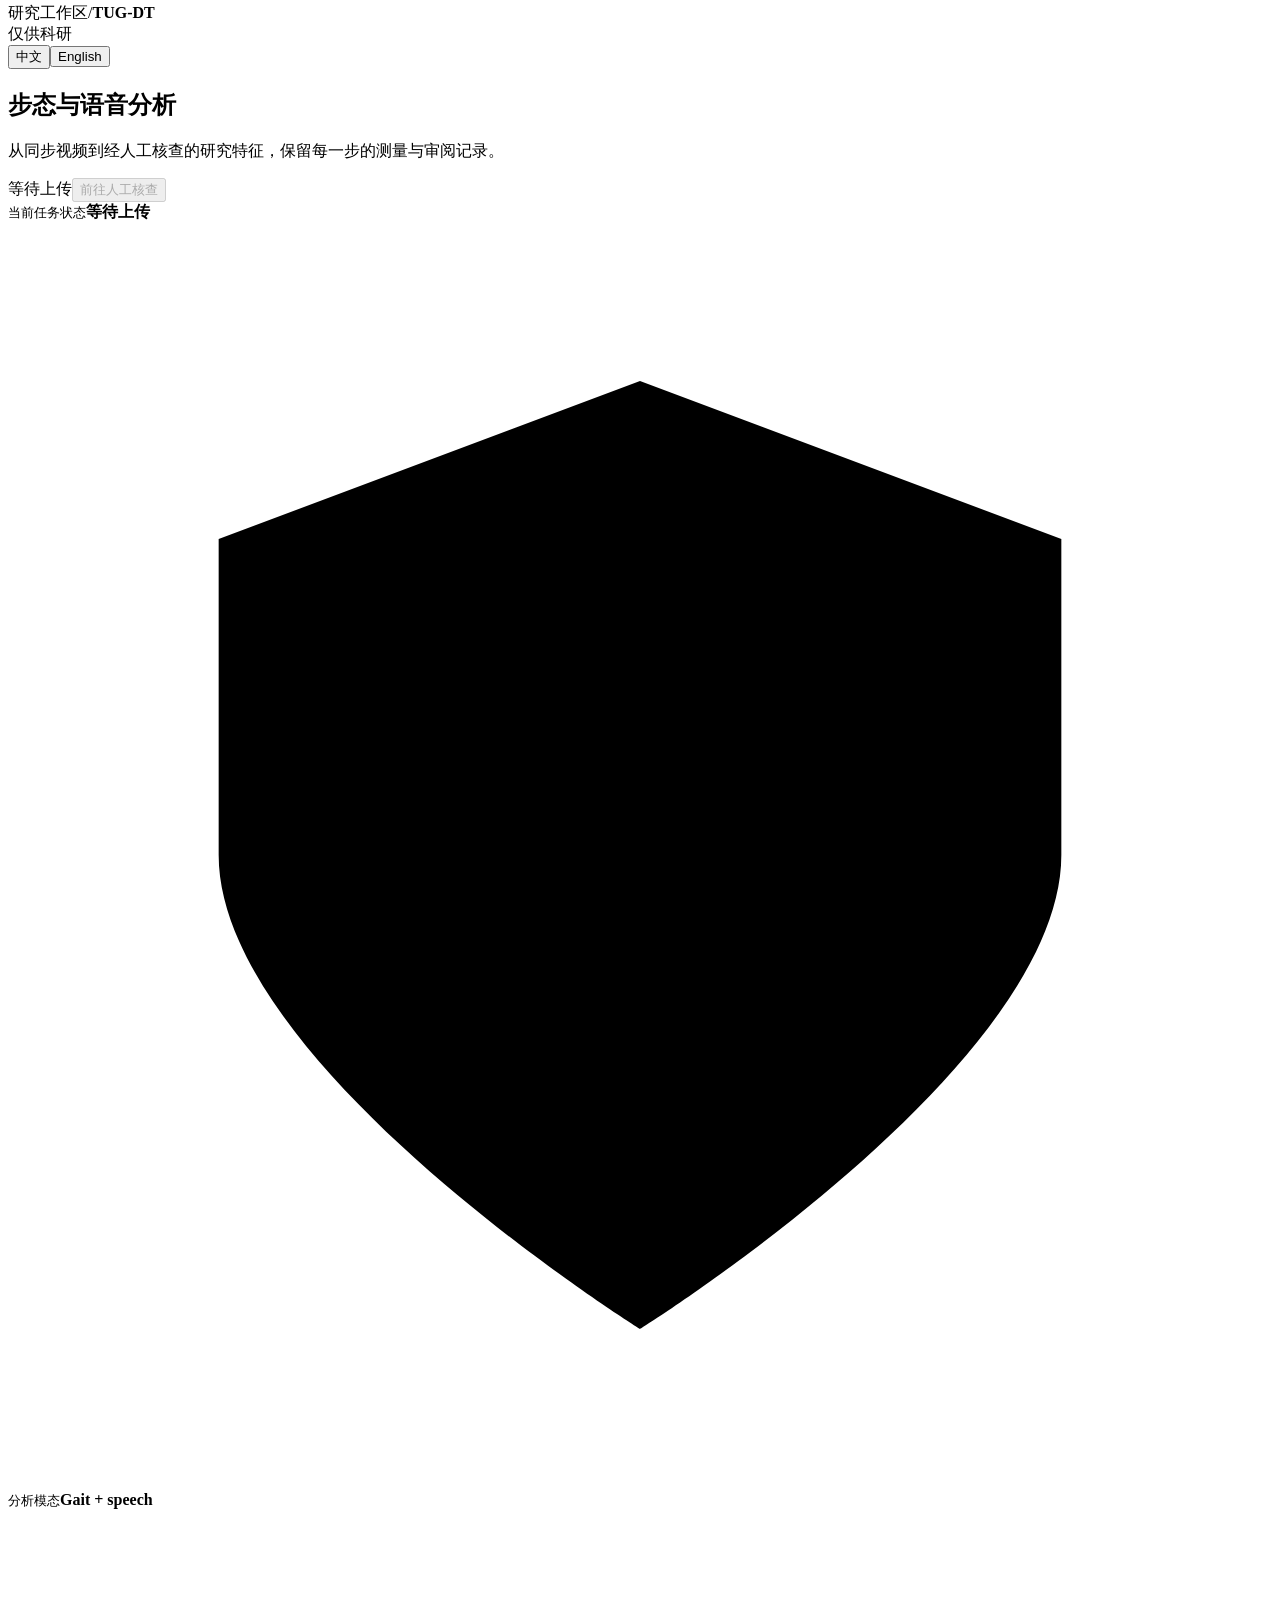
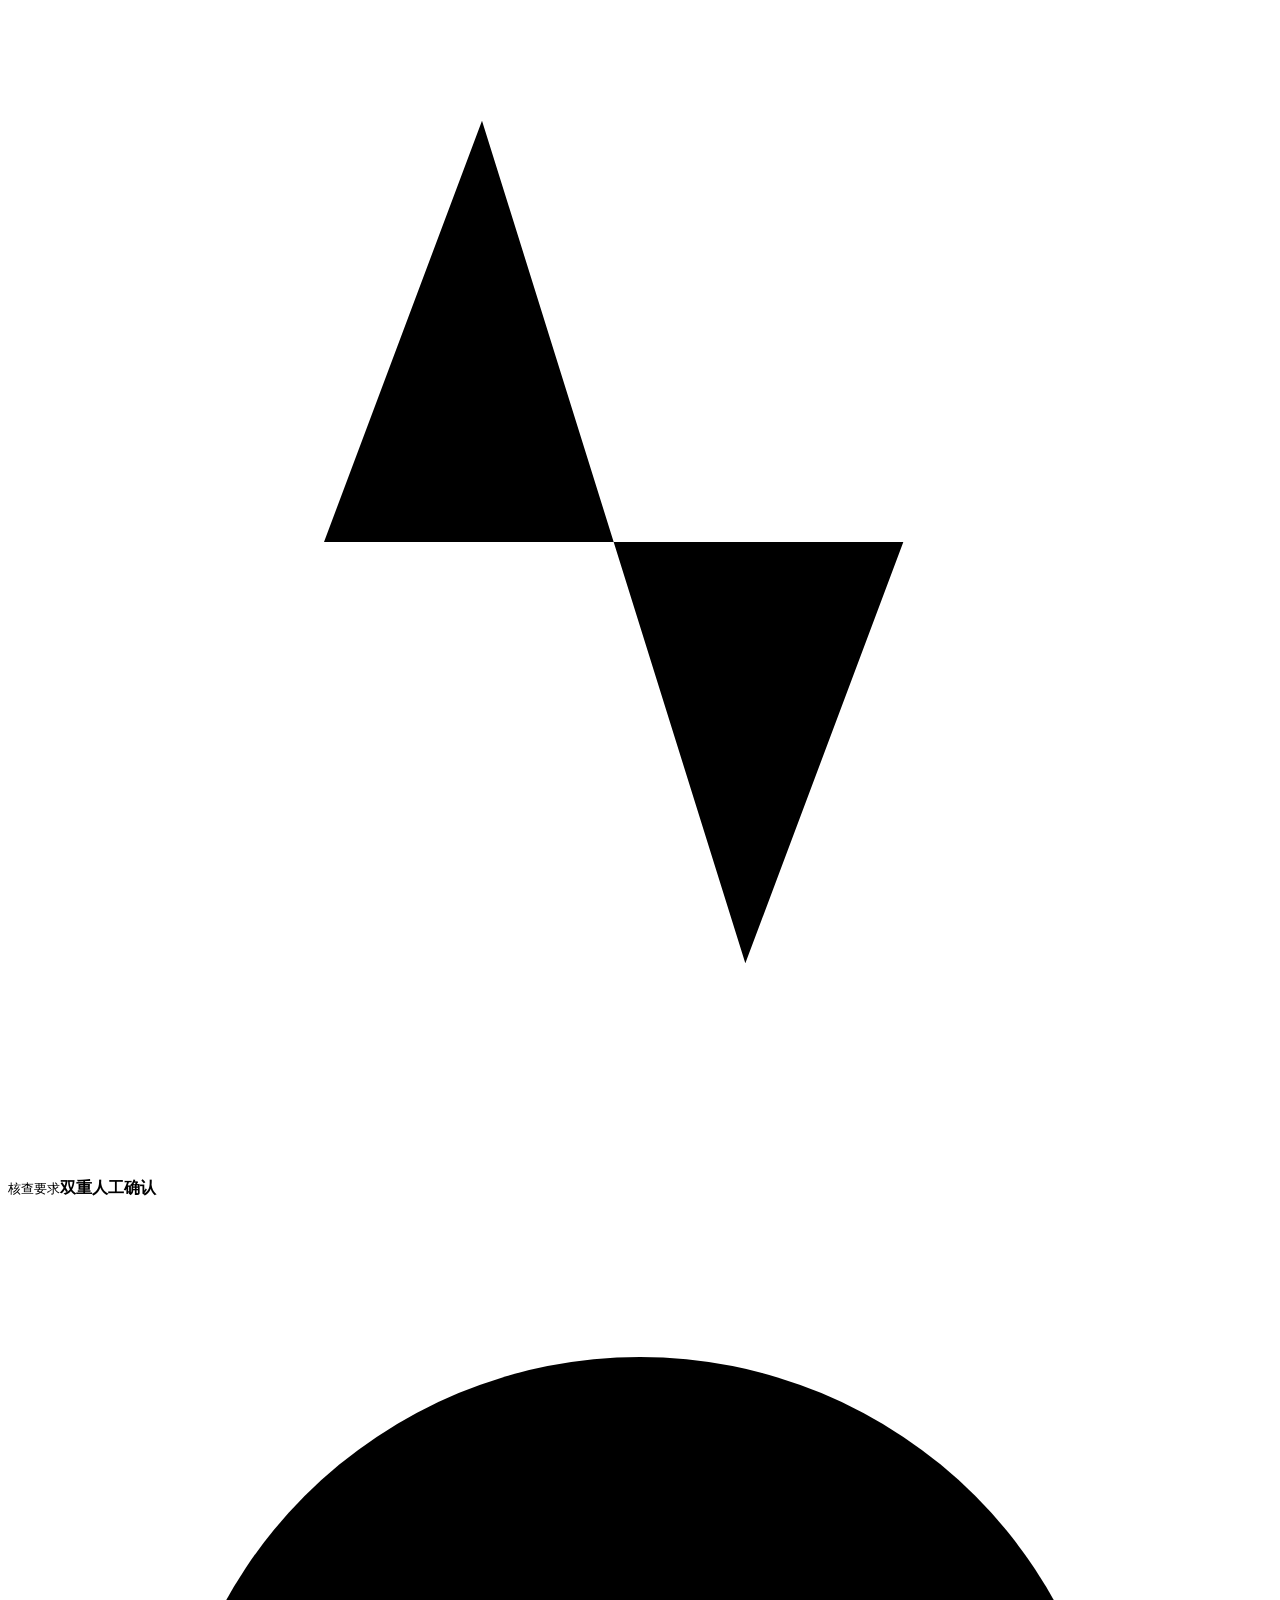
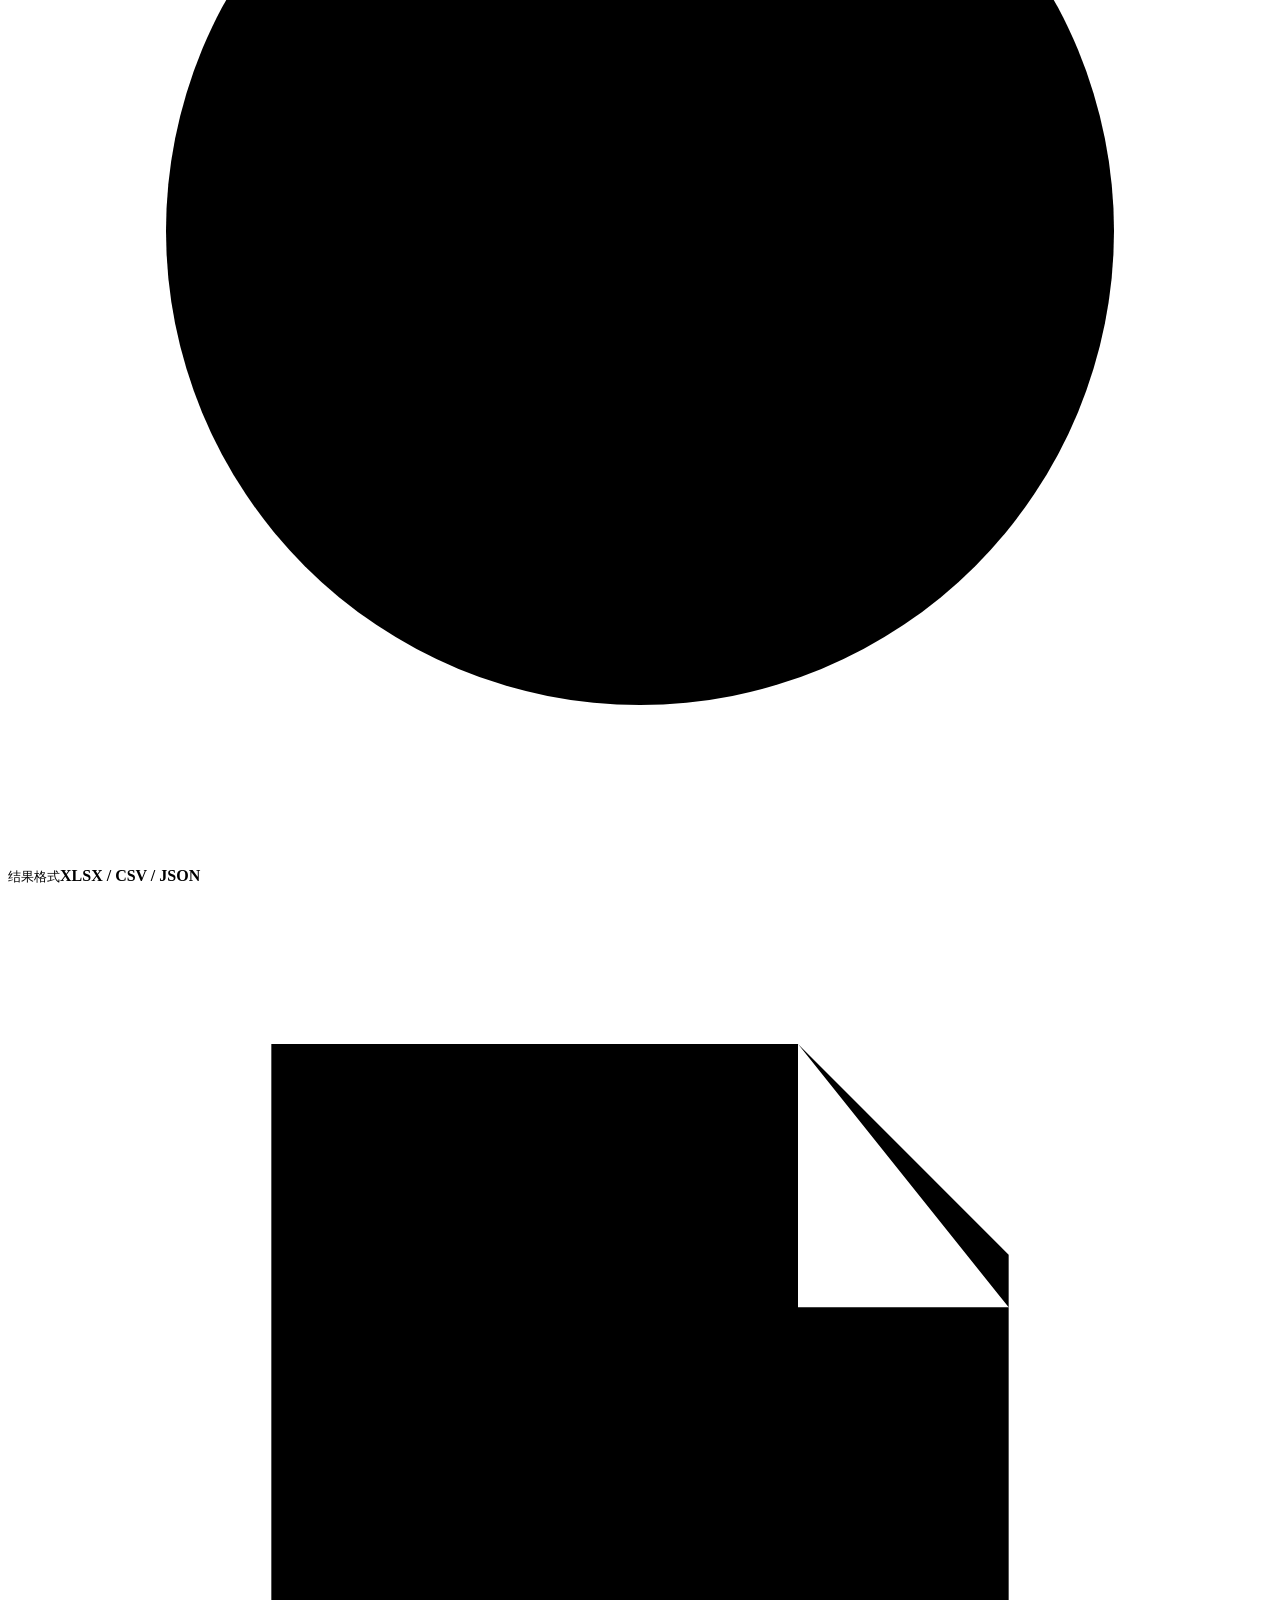
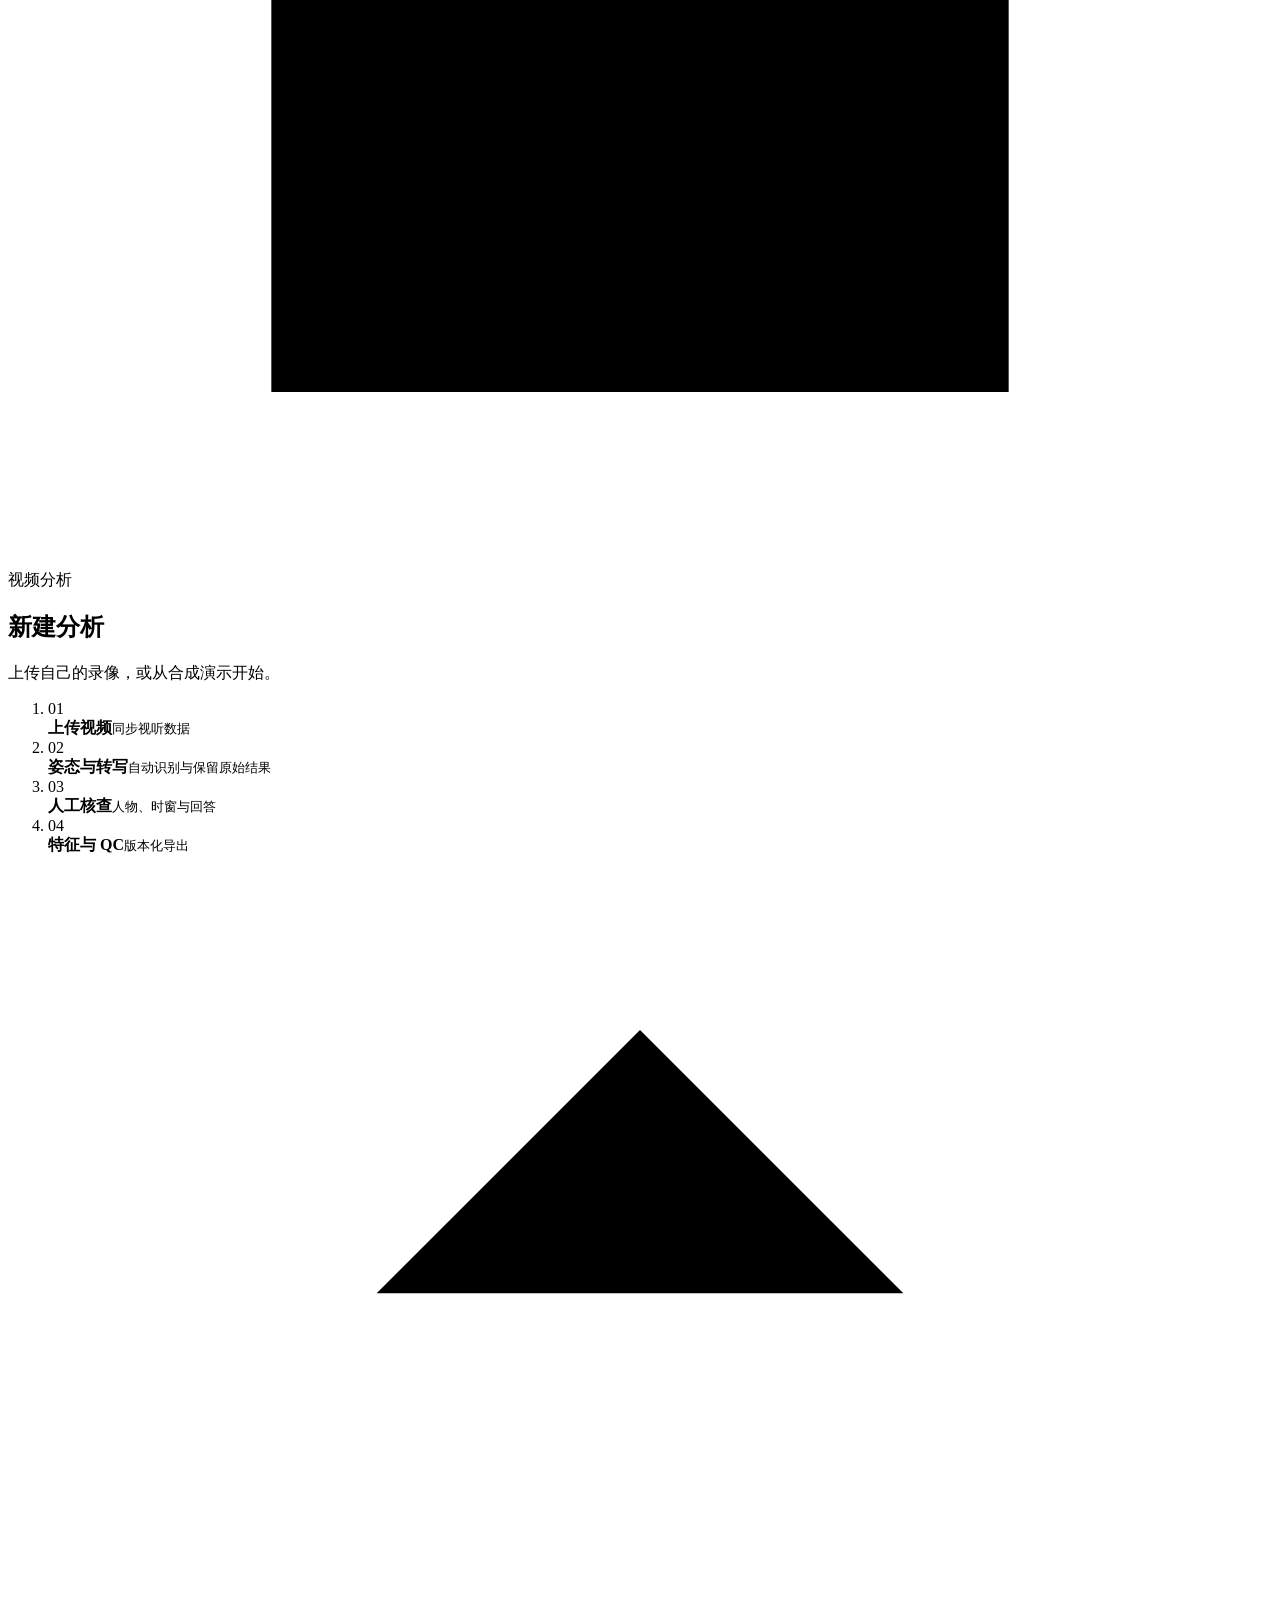
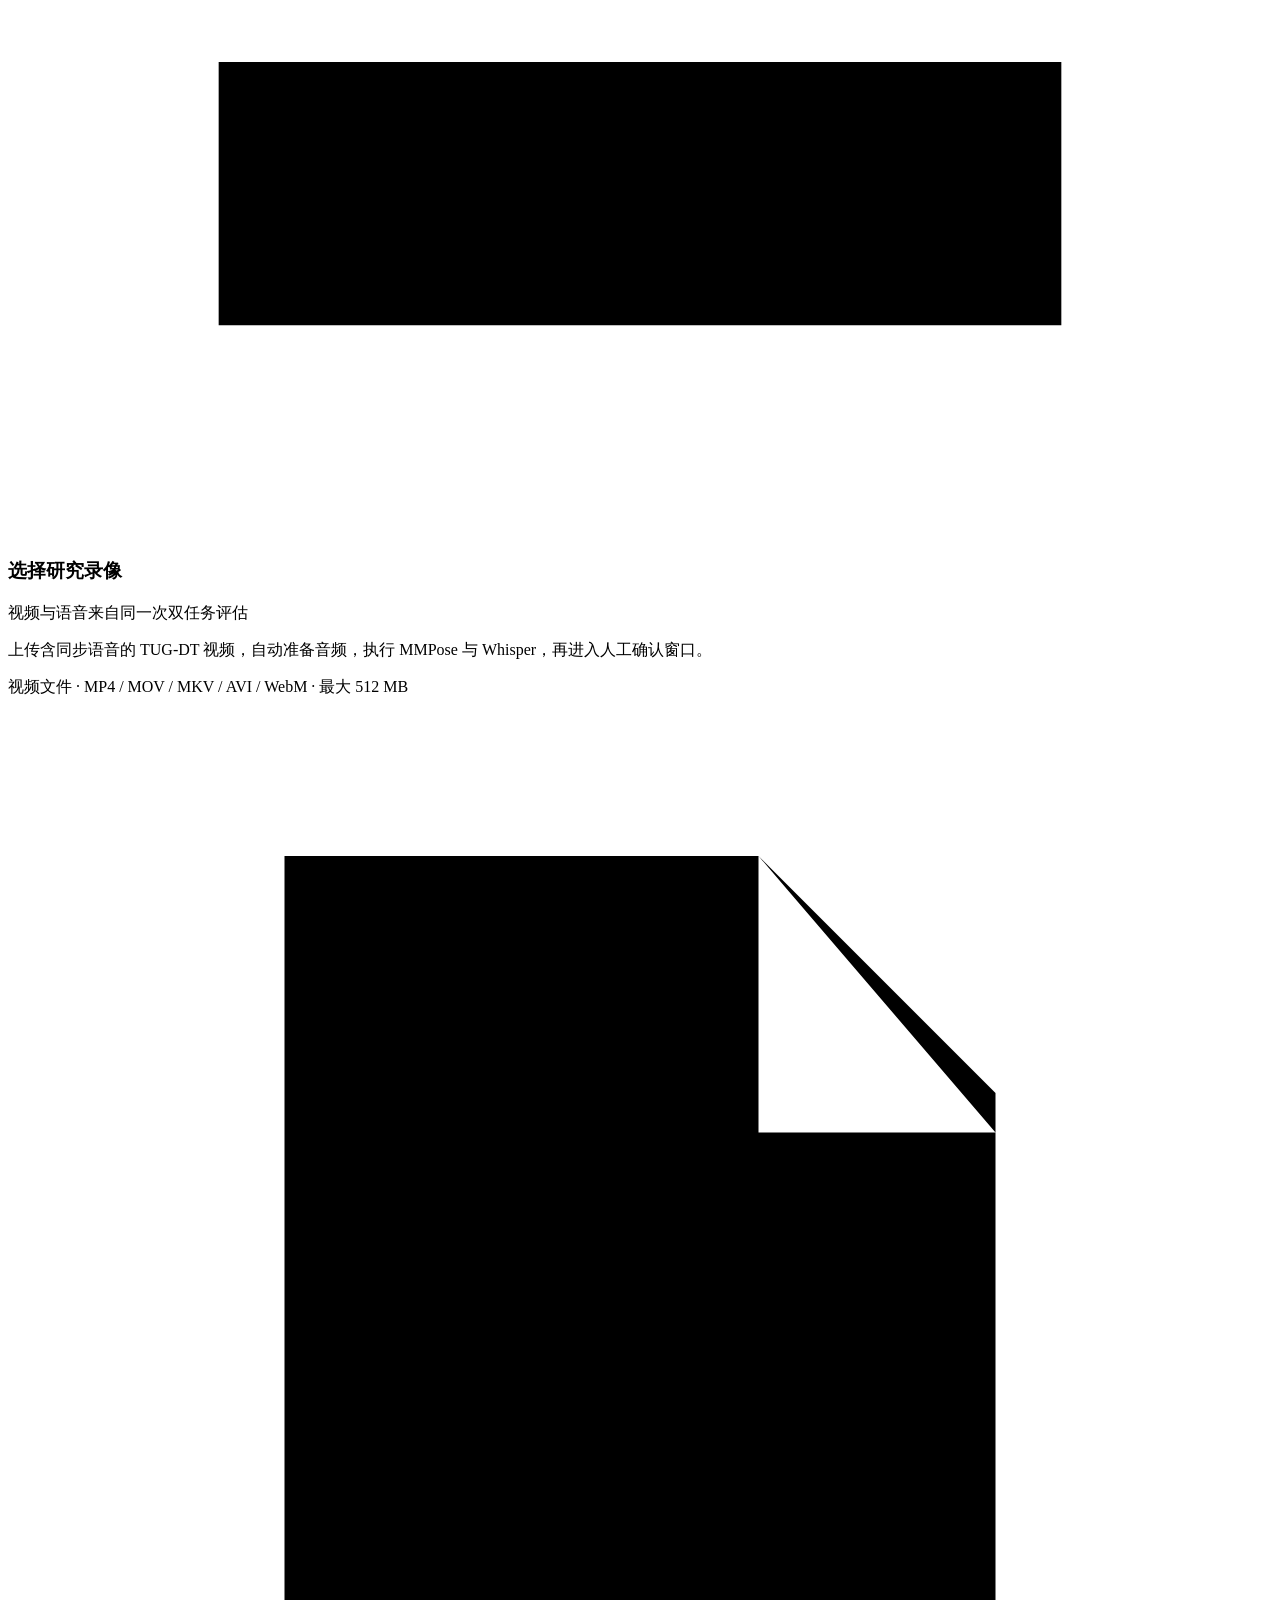
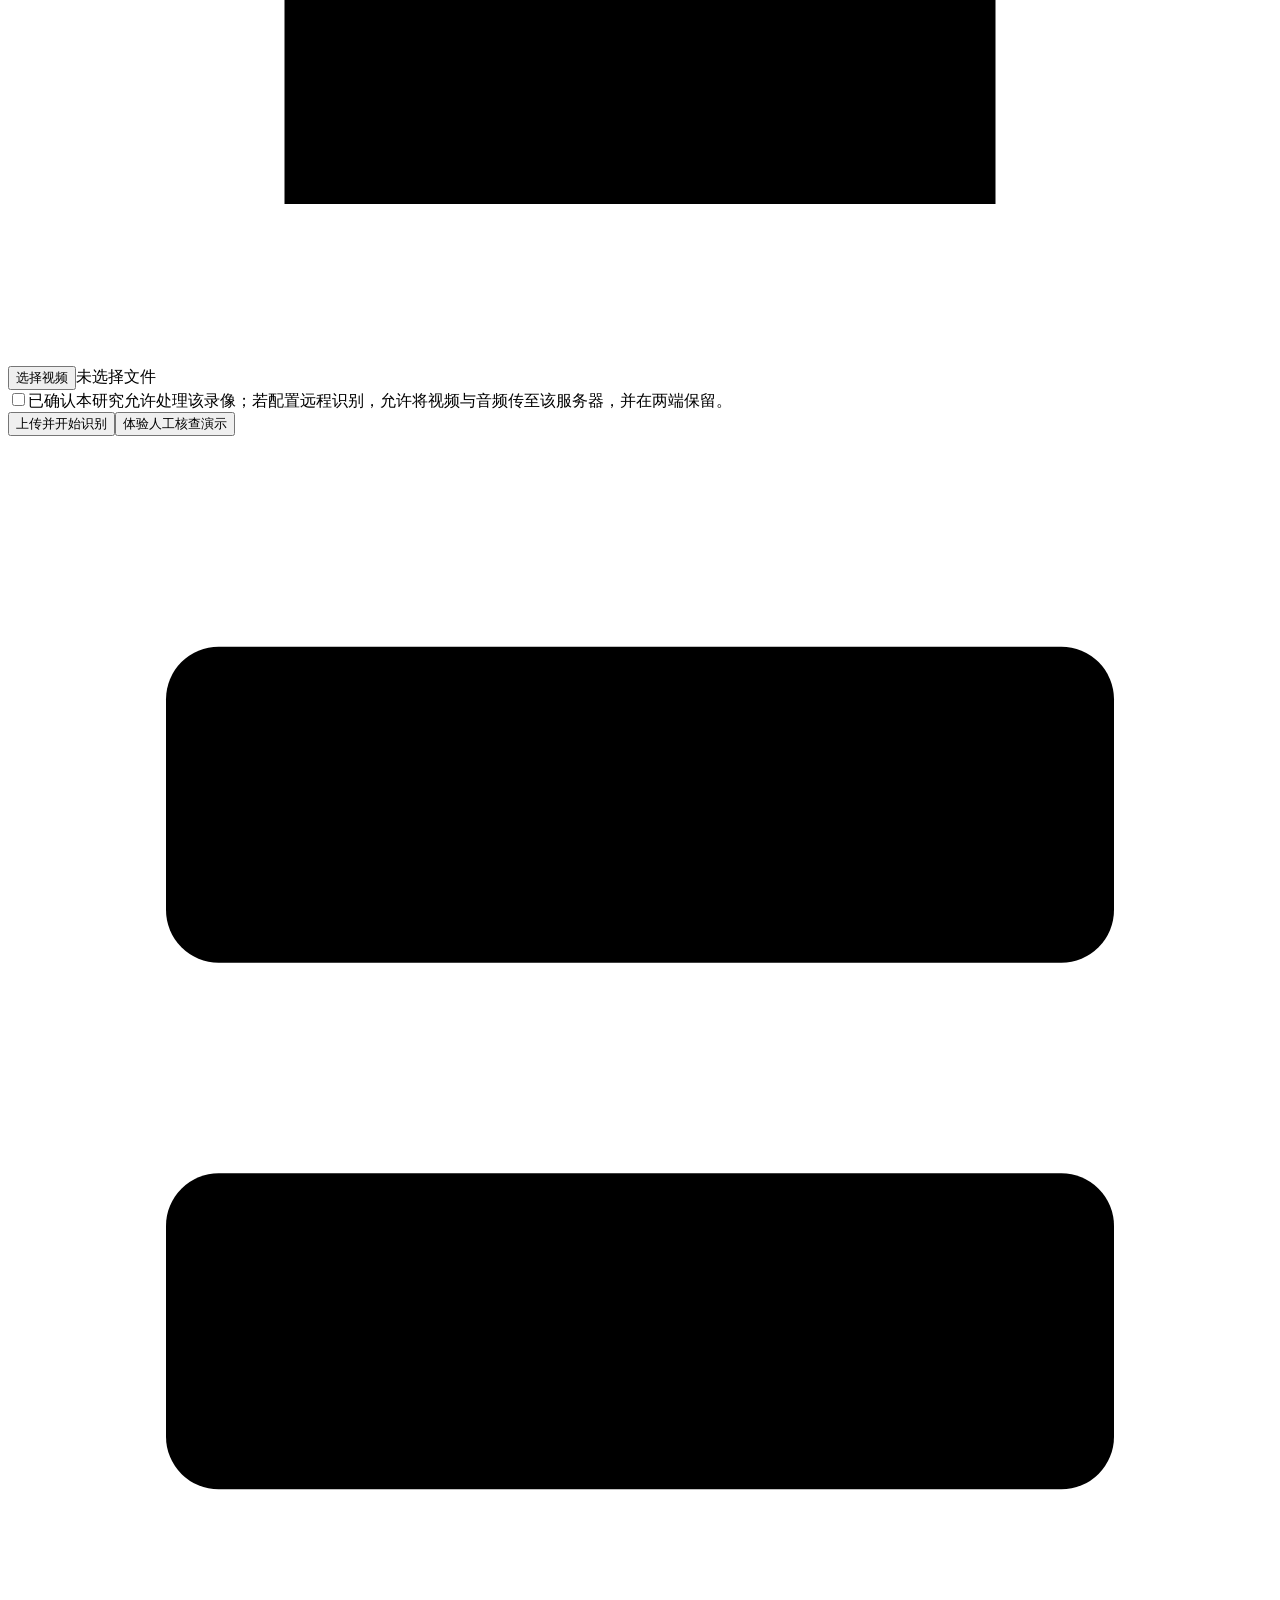
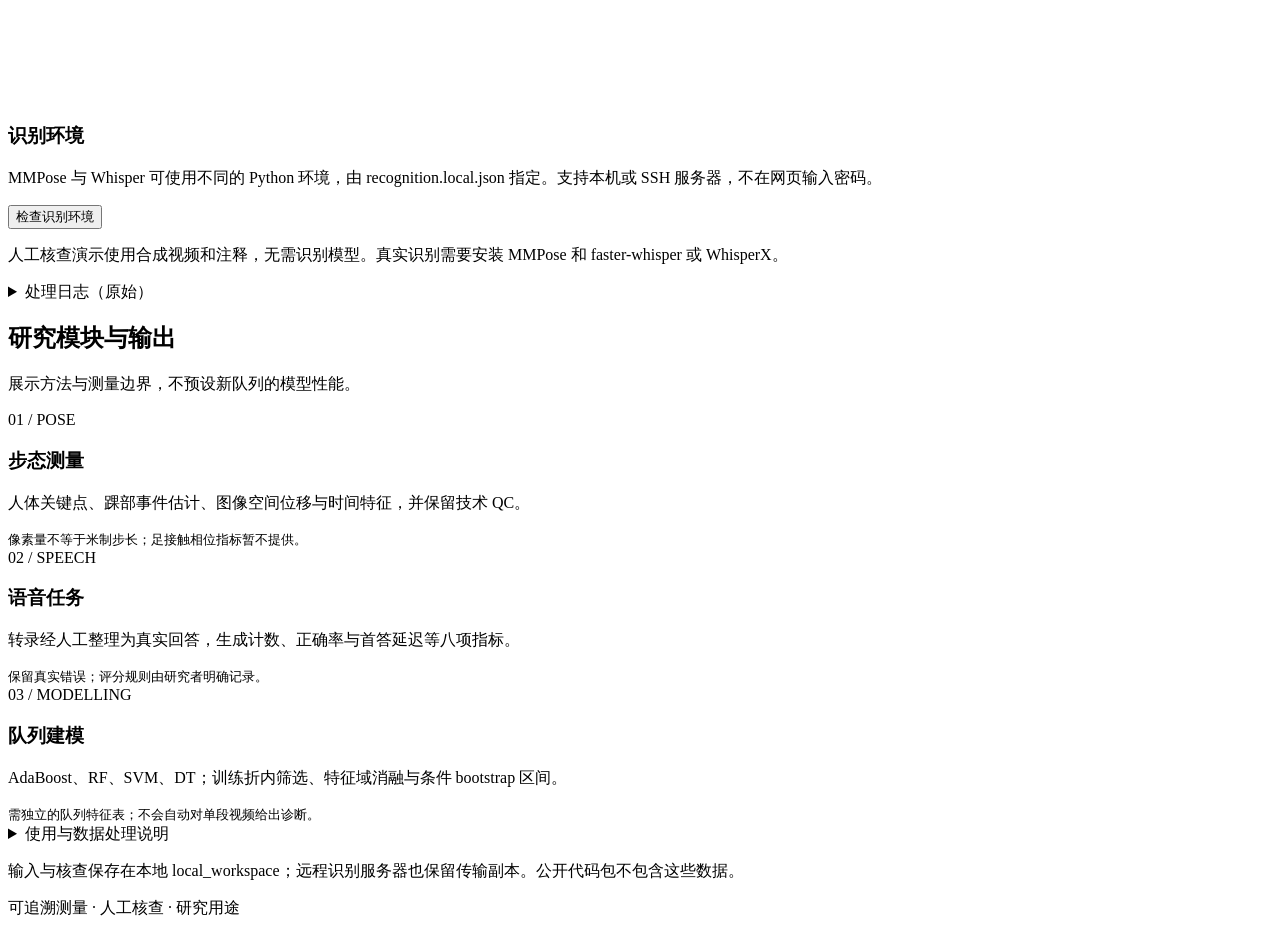
==== commit 34866141: "Fix narrow review action layout and version web assets" ====
--- a/adualnet_toolkit/ui.html
+++ b/adualnet_toolkit/ui.html
@@ -17,7 +17,7 @@
 <button data-tab="raw" aria-label="高级入口" aria-selected="false"><svg viewBox="0 0 24 24" aria-hidden="true"><path d="m8 7-5 5 5 5m8-10 5 5-5 5m-5 3 2-16"/></svg><span>高级入口</span><small>环境设置与测量说明</small></button>
 </nav>
 </div>
-<div class="sidebar-bottom"><div class="sidebar-note"><strong>研究用途，非临床诊断</strong><span>人工核查不可省略。请按所在机构的研究与数据治理要求使用。</span></div><div class="sidebar-version">ADualNet / v0.4.0</div></div>
+<div class="sidebar-bottom"><div class="sidebar-note"><strong>研究用途，非临床诊断</strong><span>人工核查不可省略。请按所在机构的研究与数据治理要求使用。</span></div><div class="sidebar-version">ADualNet / v0.4.1</div></div>
 </aside>
 <div class="app-shell">
 <header class="topbar"><div class="breadcrumb"><span>研究工作区</span><span aria-hidden="true">/</span><strong>TUG-DT</strong></div><div class="header-tools"><span class="research-tag">仅供科研</span><div class="language-switch" role="group" aria-label="界面语言"><button type="button" data-language="zh" aria-pressed="false" lang="zh-CN">中文</button><button type="button" data-language="en" aria-pressed="true" lang="en">English</button></div></div></header>
